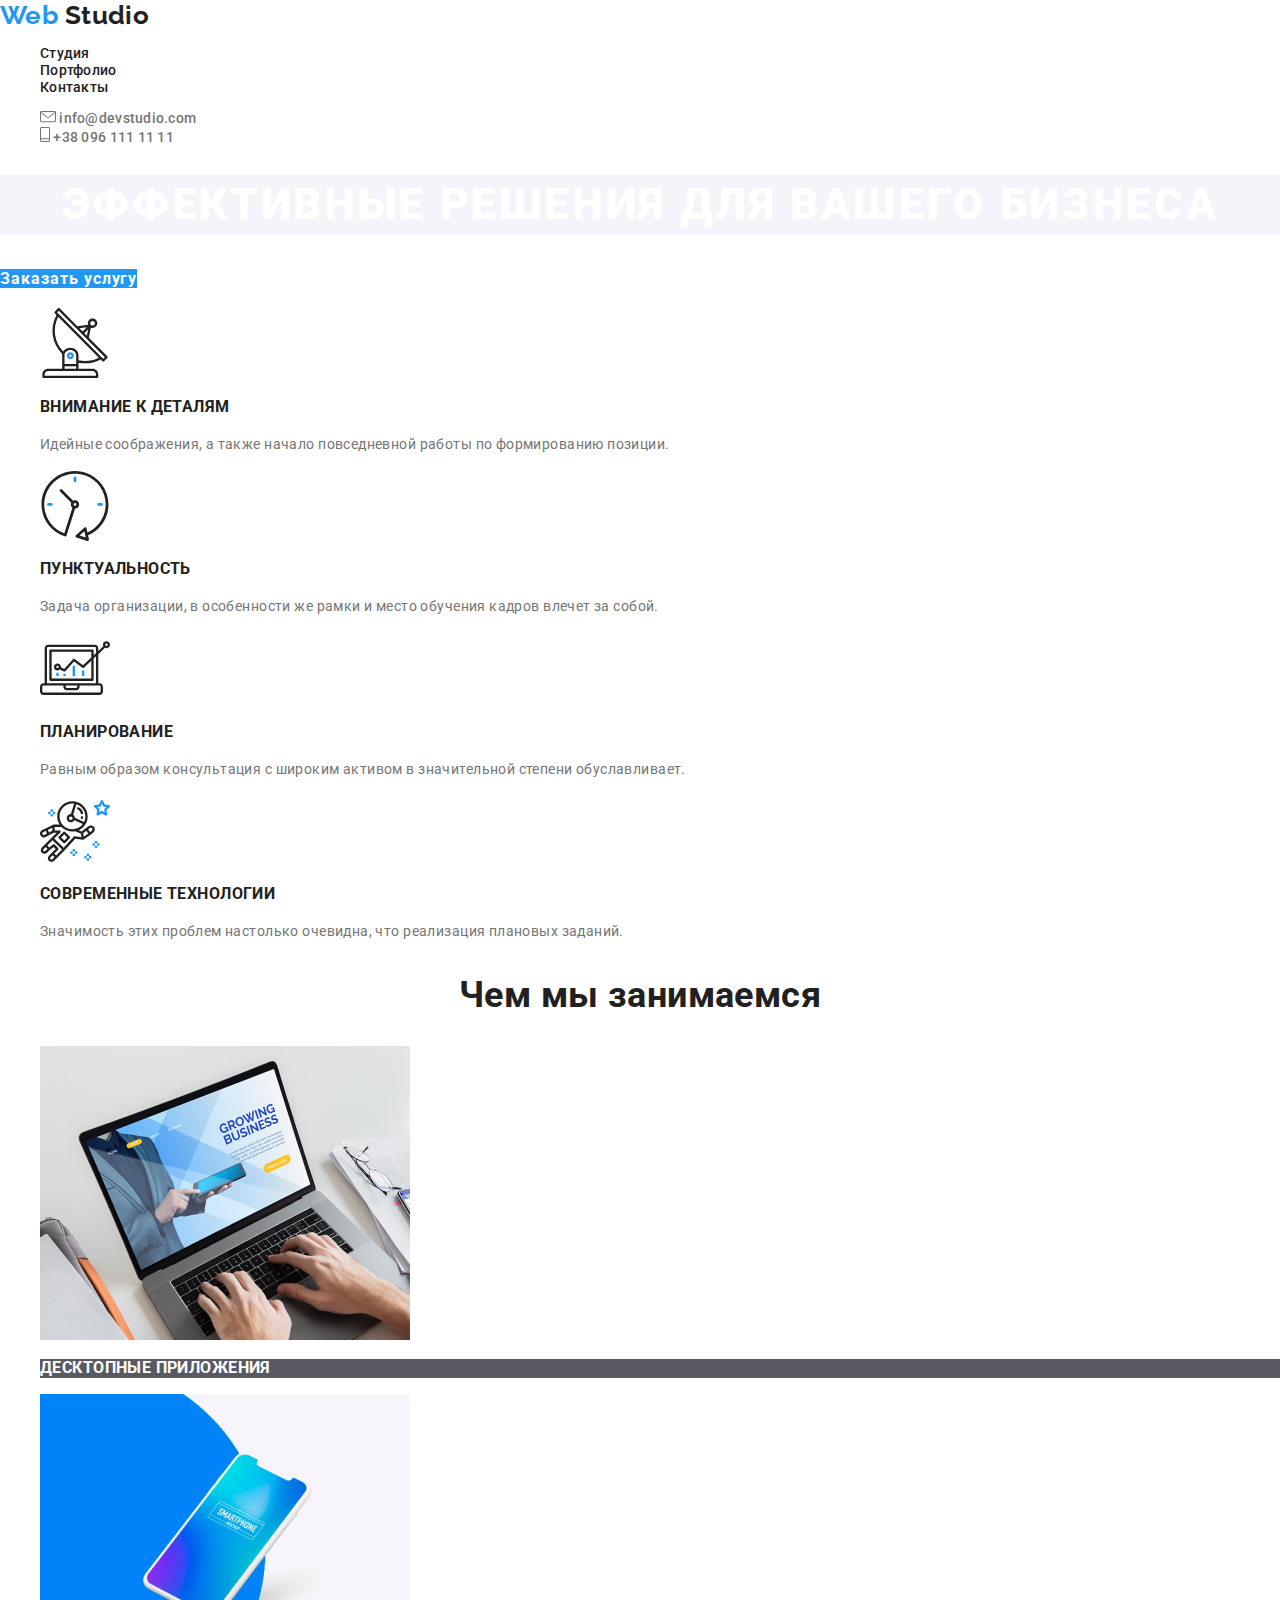
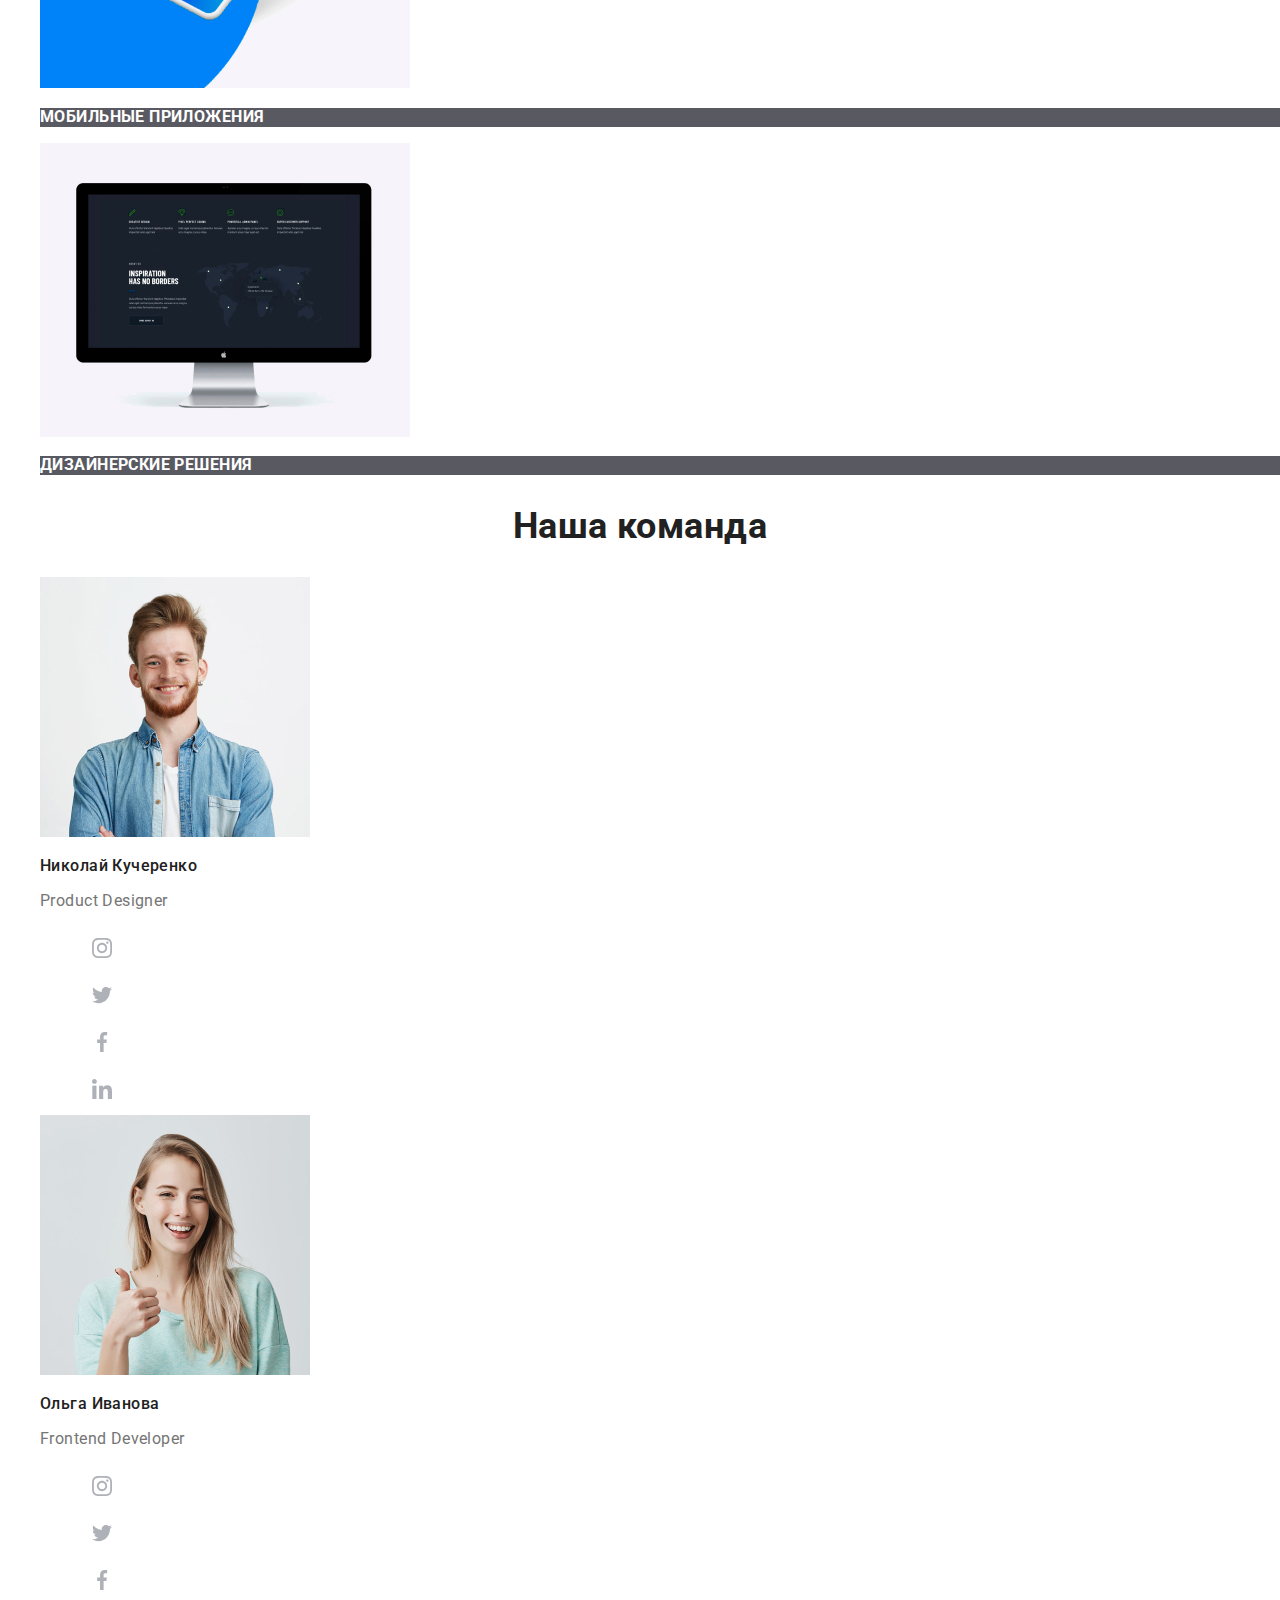
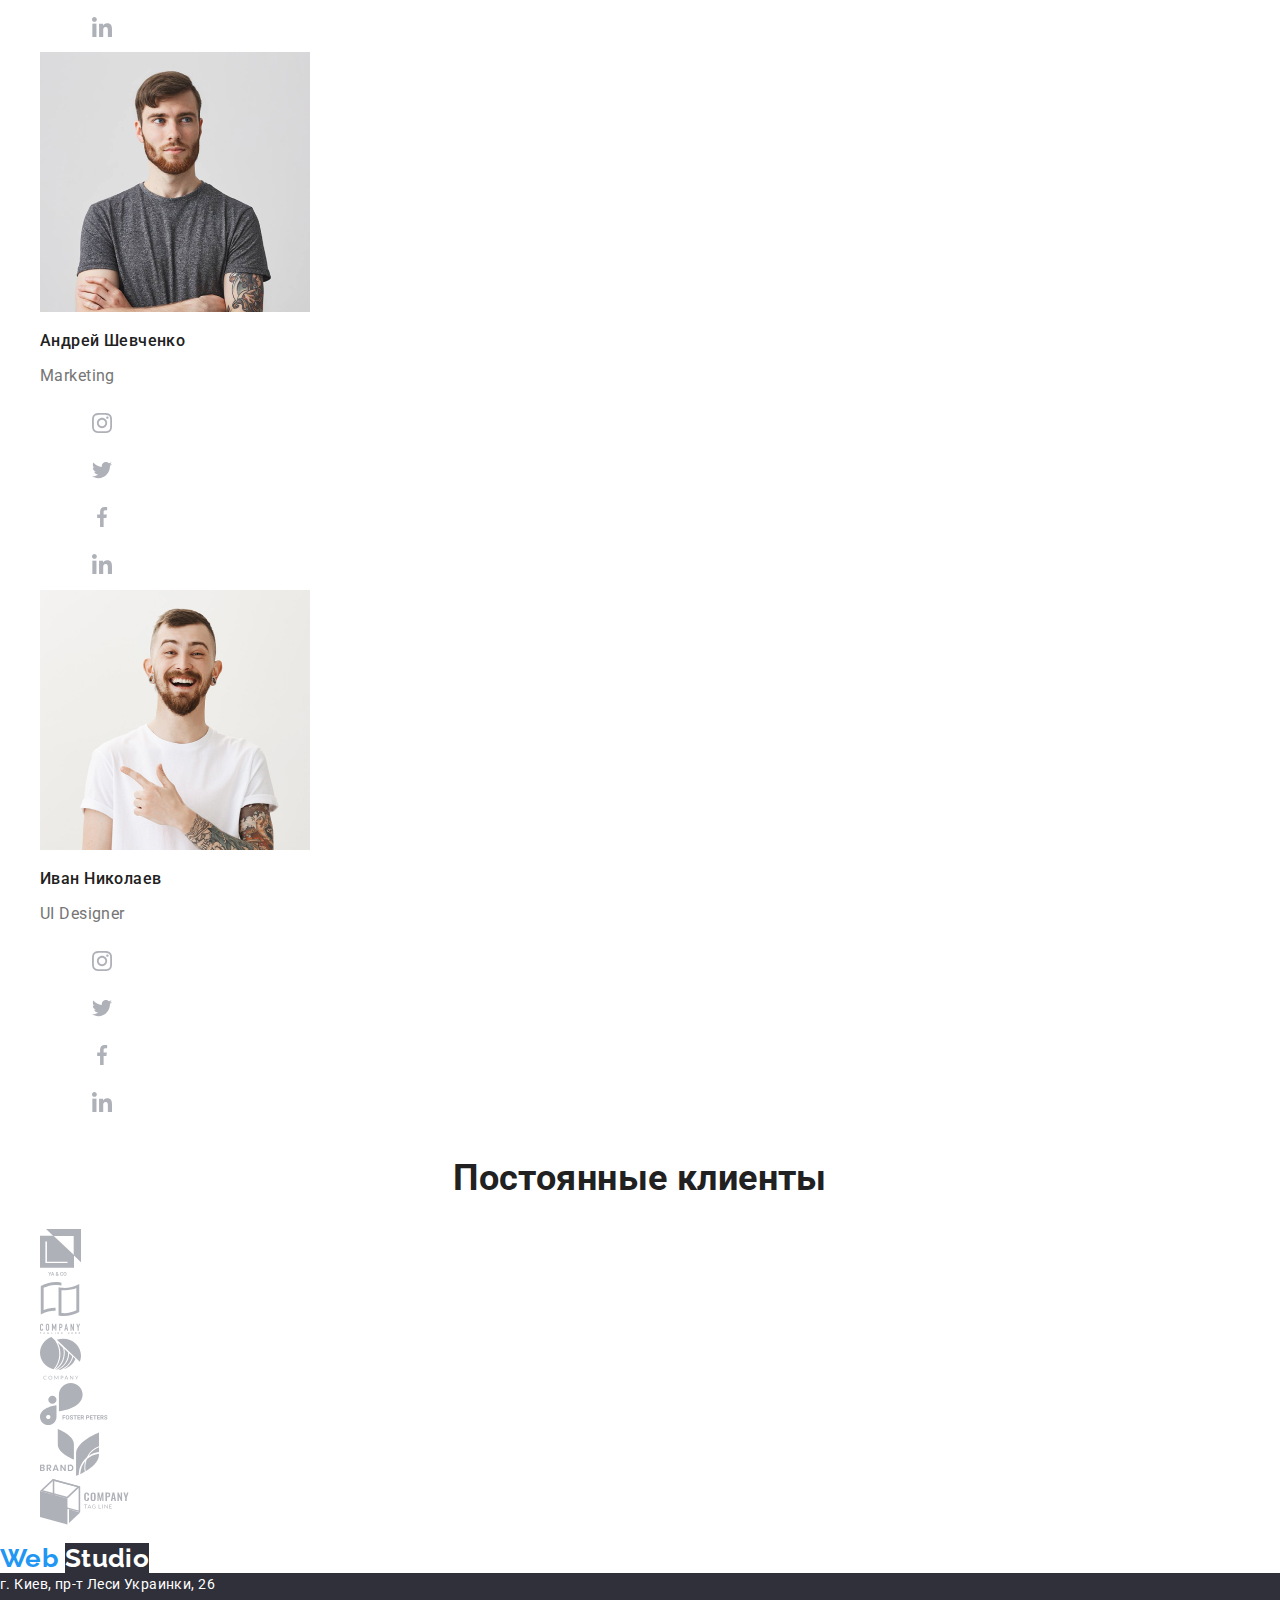
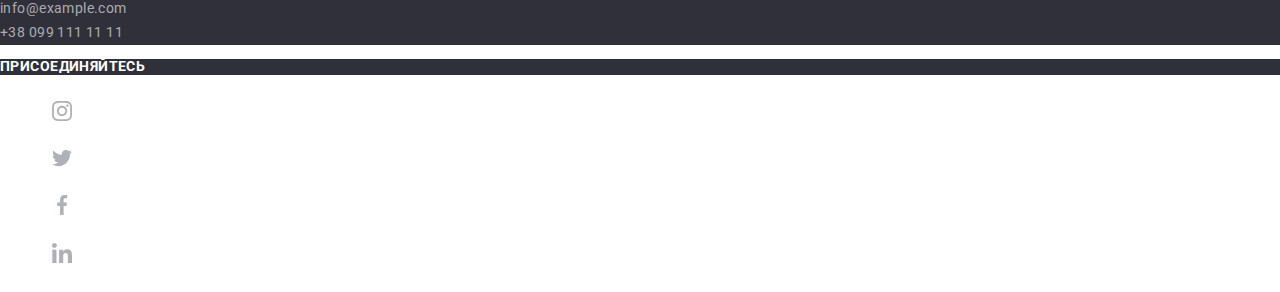
==== index.html @ bbadd143 "Clone from hw-02" ====
<!DOCTYPE html>
<html lang="ru">
  <head>
    <meta charset="UTF-8" />
    <meta name="viewport" content="width=device-width, initial-scale=1.0" />
    <title>Web Studio</title>
    <link
      href="https://fonts.googleapis.com/css2?family=Raleway:wght@700&family=Roboto:wght@400;500;700;900&display=swap"
      rel="stylesheet"
    />
    <link
      rel="stylesheet"
      href="https://cdnjs.cloudflare.com/ajax/libs/modern-normalize/0.6.0/modern-normalize.min.css"
    />
    <link rel="stylesheet" href="./css/styles.css" />
  </head>
  <body>
    <header>
      <nav>
        <a class="logo" href="./index.html"
          ><span class="logo-color">Web</span> Studio</a
        >
        <ul class="list">
          <li><a class="nav-title" href="./index.html">Студия</a></li>
          <li><a class="nav-title" href="./portfolio.html">Портфолио</a></li>
          <li><a class="nav-title" href="">Контакты</a></li>
        </ul>
      </nav>
      <ul class="list">
        <li>
          <a class="contacts-link" href="mailto:info@devstudio.com"
            ><img src="./images/mail-icon.svg" alt="письмо" />
            info@devstudio.com</a
          >
        </li>
        <li>
          <a class="contacts-link" href="tel:380961111111"
            ><img src="./images/phone-icon.svg" alt="телефон" /> +38 096 111 11
            11</a
          >
        </li>
      </ul>
    </header>
    <main>
      <!--Герой-->
      <section>
        <h1 class="hero-title">Эффективные решения для вашего бизнеса</h1>
        <a class="hero-button" href="">Заказать услугу</a>
      </section>
      <!--Особенности-->
      <section>
        <h2 class="section-title visually-hidden">Наши преимущества</h2>
        <ul class="list">
          <li>
            <img src="./images/feature-1.svg" alt="спутниковая антенна" />
            <h3 class="features-title">Внимание к деталям</h3>
            <p class="features-text">
              Идейные соображения, а также начало повседневной работы по
              формированию позиции.
            </p>
          </li>
          <li>
            <img src="./images/feature-2.svg" alt="часы" />
            <h3 class="features-title">Пунктуальность</h3>
            <p class="features-text">
              Задача организации, в особенности же рамки и место обучения кадров
              влечет за собой.
            </p>
          </li>
          <li>
            <img src="./images/feature-3.svg" alt="ноутбук" />
            <h3 class="features-title">Планирование</h3>
            <p class="features-text">
              Равным образом консультация с широким активом в значительной
              степени обуславливает.
            </p>
          </li>
          <li>
            <img src="./images/feature-4.svg" alt="космонавт" />
            <h3 class="features-title">Современные технологии</h3>
            <p class="features-text">
              Значимость этих проблем настолько очевидна, что реализация
              плановых заданий.
            </p>
          </li>
        </ul>
      </section>
      <!--Чем мы занимаемся-->
      <section>
        <h2 class="section-title">Чем мы занимаемся</h2>
        <ul class="list">
          <li>
            <img
              src="./images/laptop.jpg"
              width="370"
              height="294"
              alt="ноутбук"
            />
            <h3 class="box-title">Десктопные приложения</h3>
          </li>
          <li>
            <img
              src="./images/smartphone.jpg"
              width="370"
              height="294"
              alt="смартфон"
            />
            <h3 class="box-title">Мобильные приложения</h3>
          </li>
          <li>
            <img
              src="./images/imac.jpg"
              width="370"
              height="294"
              alt="компьютер"
            />
            <h3 class="box-title">Дизайнерские решения</h3>
          </li>
        </ul>
      </section>
      <!--Наша команда-->
      <section>
        <h2 class="section-title">Наша команда</h2>
        <ul class="list">
          <li>
            <img
              src="./images/product-designer.jpg"
              width="270"
              height="260"
              alt="Николай Кучаренко"
            />
            <h3 class="team-card-name">Николай Кучеренко</h3>
            <p class="team-card-text">Product Designer</p>
            <ul class="list">
              <li>
                <a href="http://instagram.com"
                  ><img
                    src="./images/instagram-icon.svg"
                    alt="логотип Instagram"
                  />
                </a>
              </li>
              <li>
                <a href="http://twitter.com"
                  ><img src="./images/twitter-icon.svg" alt="логотип Twitter" />
                </a>
              </li>
              <li>
                <a href="http://fb.com"
                  ><img
                    src="./images/facebook-icon.svg"
                    alt="логотип Facebook"
                  />
                </a>
              </li>
              <li>
                <a href="http://linkedin.com"
                  ><img
                    src="./images/linkedin-icon.svg"
                    alt="логотип LinkedIn"
                  />
                </a>
              </li>
            </ul>
          </li>
          <li>
            <img
              src="./images/frontend-developer.jpg"
              width="270"
              height="260"
              alt="Ольга Иванова"
            />
            <h3 class="team-card-name">Ольга Иванова</h3>
            <p class="team-card-text">Frontend Developer</p>
            <ul class="list">
              <li>
                <a href="http://instagram.com"
                  ><img
                    src="./images/instagram-icon.svg"
                    alt="логотип Instagram"
                  />
                </a>
              </li>
              <li>
                <a href="http://twitter.com"
                  ><img src="./images/twitter-icon.svg" alt="логотип Twitter" />
                </a>
              </li>
              <li>
                <a href="http://fb.com"
                  ><img
                    src="./images/facebook-icon.svg"
                    alt="логотип Facebook"
                  />
                </a>
              </li>
              <li>
                <a href="http://linkedin.com"
                  ><img
                    src="./images/linkedin-icon.svg"
                    alt="логотип LinkedIn"
                  />
                </a>
              </li>
            </ul>
          </li>
          <li>
            <img
              src="./images/marketing.jpg"
              width="270"
              height="260"
              alt="Андрей Шевченко"
            />
            <h3 class="team-card-name">Андрей Шевченко</h3>
            <p class="team-card-text">Marketing</p>
            <ul class="list">
              <li>
                <a href="http://instagram.com"
                  ><img
                    src="./images/instagram-icon.svg"
                    alt="логотип Instagram"
                  />
                </a>
              </li>
              <li>
                <a href="http://twitter.com"
                  ><img src="./images/twitter-icon.svg" alt="логотип Twitter" />
                </a>
              </li>
              <li>
                <a href="http://fb.com"
                  ><img
                    src="./images/facebook-icon.svg"
                    alt="логотип Facebook"
                  />
                </a>
              </li>
              <li>
                <a href="http://linkedin.com"
                  ><img
                    src="./images/linkedin-icon.svg"
                    alt="логотип LinkedIn"
                  />
                </a>
              </li>
            </ul>
          </li>
          <li>
            <img
              src="./images/ui-designer.jpg"
              width="270"
              height="260"
              alt="Иван Николаев"
            />
            <h3 class="team-card-name">Иван Николаев</h3>
            <p class="team-card-text">UI Designer</p>
            <ul class="list">
              <li>
                <a href="http://instagram.com"
                  ><img
                    src="./images/instagram-icon.svg"
                    alt="логотип Instagram"
                  />
                </a>
              </li>
              <li>
                <a href="http://twitter.com"
                  ><img src="./images/twitter-icon.svg" alt="логотип Twitter" />
                </a>
              </li>
              <li>
                <a href="http://fb.com"
                  ><img
                    src="./images/facebook-icon.svg"
                    alt="логотип Facebook"
                  />
                </a>
              </li>
              <li>
                <a href="http://linkedin.com"
                  ><img
                    src="./images/linkedin-icon.svg"
                    alt="логотип LinkedIn"
                  />
                </a>
              </li>
            </ul>
          </li>
        </ul>
      </section>
      <!--Постоянные клиенты-->
      <section>
        <h2 class="section-title">Постоянные клиенты</h2>
        <ul class="list">
          <li>
            <a href=""><img src="./images/logo-1.svg" alt="логотип" /></a>
          </li>
          <li>
            <a href=""><img src="./images/logo-2.svg" alt="логотип" /></a>
          </li>
          <li>
            <a href=""><img src="./images/logo-3.svg" alt="логотип" /></a>
          </li>
          <li>
            <a href=""><img src="./images/logo-4.svg" alt="логотип" /></a>
          </li>
          <li>
            <a href=""><img src="./images/logo-5.svg" alt="логотип" /></a>
          </li>
          <li>
            <a href=""><img src="./images/logo-6.svg" alt="логотип" /></a>
          </li>
        </ul>
      </section>
    </main>
    <footer>
      <a class="logo" href="./index.html"
        ><span class="logo-color">Web</span>
        <span class="footer-logo-color">Studio</span></a
      >
      <address class="address">
        г. Киев, пр-т Леси Украинки, 26 <br />
        <a class="footer-contacts-link" href="mailto:info@example.com"
          >info@example.com</a
        >
        <br />
        <a class="footer-contacts-link" href="tel:380991111111"
          >+38 099 111 11 11</a
        >
      </address>
      <p class="subscribe">присоединяйтесь</p>
      <ul class="list">
        <li>
          <a href="http://instagram.com"
            ><img src="./images/instagram-icon.svg" alt="логотип Instagram" />
          </a>
        </li>
        <li>
          <a href="http://twitter.com"
            ><img src="./images/twitter-icon.svg" alt="логотип Twitter" />
          </a>
        </li>
        <li>
          <a href="http://fb.com"
            ><img src="./images/facebook-icon.svg" alt="логотип Facebook" />
          </a>
        </li>
        <li>
          <a href="http://linkedin.com"
            ><img src="./images/linkedin-icon.svg" alt="логотип LinkedIn" />
          </a>
        </li>
      </ul>
    </footer>
  </body>
</html>
---- css/styles.css ----
:root {
  --primary-white-color: #ffffff;
  --primary-text-color: #757575;
  --title-text-color: #212121;
  --accent-color: #2196f3;
  --footer-contacts-color: rgba(255, 255, 255, 0.6);
}
body {
  background-color: var(--primary-white-color);
  color: var(--primary-text-color);
  font-family: Roboto, sans-serif;
  letter-spacing: 0.03em;
  font-size: 14px;
}
/* скрытие элементов */
.visually-hidden {
  position: absolute;
  width: 1px;
  height: 1px;
  margin: -1px;
  border: 0;
  padding: 0;
  clip: rect(0 0 0 0);
  overflow: hidden;
}
.list {
  list-style-type: none;
}

.logo {
  font-family: Raleway;
  font-weight: 700;
  font-size: 26px;
  line-height: 1.19;
  text-decoration: none;
  color: var(--title-text-color);
}
.logo-color {
  color: var(--accent-color);
}
.nav-title {
  font-weight: 500;
  line-height: 1.14;
  letter-spacing: 0.02em;
  text-decoration: none;
  color: var(--title-text-color);
}
.nav-title:hover,
.nav-title:focus {
  color: var(--accent-color);
}
.contacts-link {
  text-decoration: none;
  font-weight: 500;
  line-height: 1.14;
  letter-spacing: 0.02em;
  color: var(--primary-text-color);
}
.contacts-link:hover,
.contacts-link:focus {
  color: var(--accent-color);
}
.hero-title {
  font-weight: 900;
  font-size: 44px;
  line-height: 1.36;
  text-align: center;
  letter-spacing: 0.06em;
  text-transform: uppercase;
  color: var(--primary-white-color);
  /* временный фон */
  background-color: #f5f4fa;
}
.hero-button {
  font-weight: 700;
  font-size: 16px;
  line-height: 1.87;
  letter-spacing: 0.06em;
  text-decoration: none;
  color: var(--primary-white-color);
  background-color: var(--accent-color);
}
.features-title {
  font-weight: 700;
  line-height: 1.14;
  text-transform: uppercase;
  color: var(--title-text-color);
}
.features-text {
  font-weight: 400;
  line-height: 1.71;
}
.section-title {
  font-weight: 700;
  font-size: 36px;
  line-height: 1.17;
  text-align: center;
  color: var(--title-text-color);
}
.box-title {
  font-weight: 700;
  line-height: 1.14;
  text-transform: uppercase;
  color: var(--primary-white-color);
  /* временный фон */
  background-color: rgba(47, 48, 58, 0.8);
}
.team-card-name {
  font-weight: 500;
  font-size: 16px;
  line-height: 1.19;
  color: var(--title-text-color);
}
.team-card-text {
  font-weight: 400;
  font-size: 16px;
  line-height: 1.19;
}
.footer-logo-color {
  color: var(--primary-white-color);
  /* временный фон */
  background-color: #2f303a;
}
.address {
  font-weight: 400;
  line-height: 1.71;
  font-style: normal;
  color: var(--primary-white-color);
  /* временный фон */
  background-color: #2f303a;
}
.footer-contacts-link {
  font-weight: 400;
  line-height: 1.71;
  text-decoration: none;
  color: var(--footer-contacts-color);
}
.footer-contacts-link:hover,
.footer-contacts-link:focus {
  color: var(--accent-color);
}
.subscribe {
  font-weight: 700;
  line-height: 1.14;
  text-transform: uppercase;
  color: var(--primary-white-color);
  /* временный фон */
  background-color: #2f303a;
}
/* Портфолио */
.button {
  font-weight: 500;
  font-size: 16px;
  line-height: 1.62;
  letter-spacing: 0.03em;
  color: var(--title-text-color);
  background-color: #f5f4fa;
}
.button:hover,
.button:focus {
  color: var(--primary-white-color);
  background-color: var(--accent-color);
}
.project-title {
  font-weight: 700;
  font-size: 18px;
  line-height: 2;
  letter-spacing: 0.06em;
  color: var(--title-text-color);
}
.project-subtitle {
  font-weight: 400;
  font-size: 16px;
  line-height: 1.87;
}
.project-desc {
  font-weight: 400;
  font-size: 18px;
  line-height: 1.56;
  color: var(--primary-white-color);
  /* временный фон */
  background-color: var(--accent-color);
}
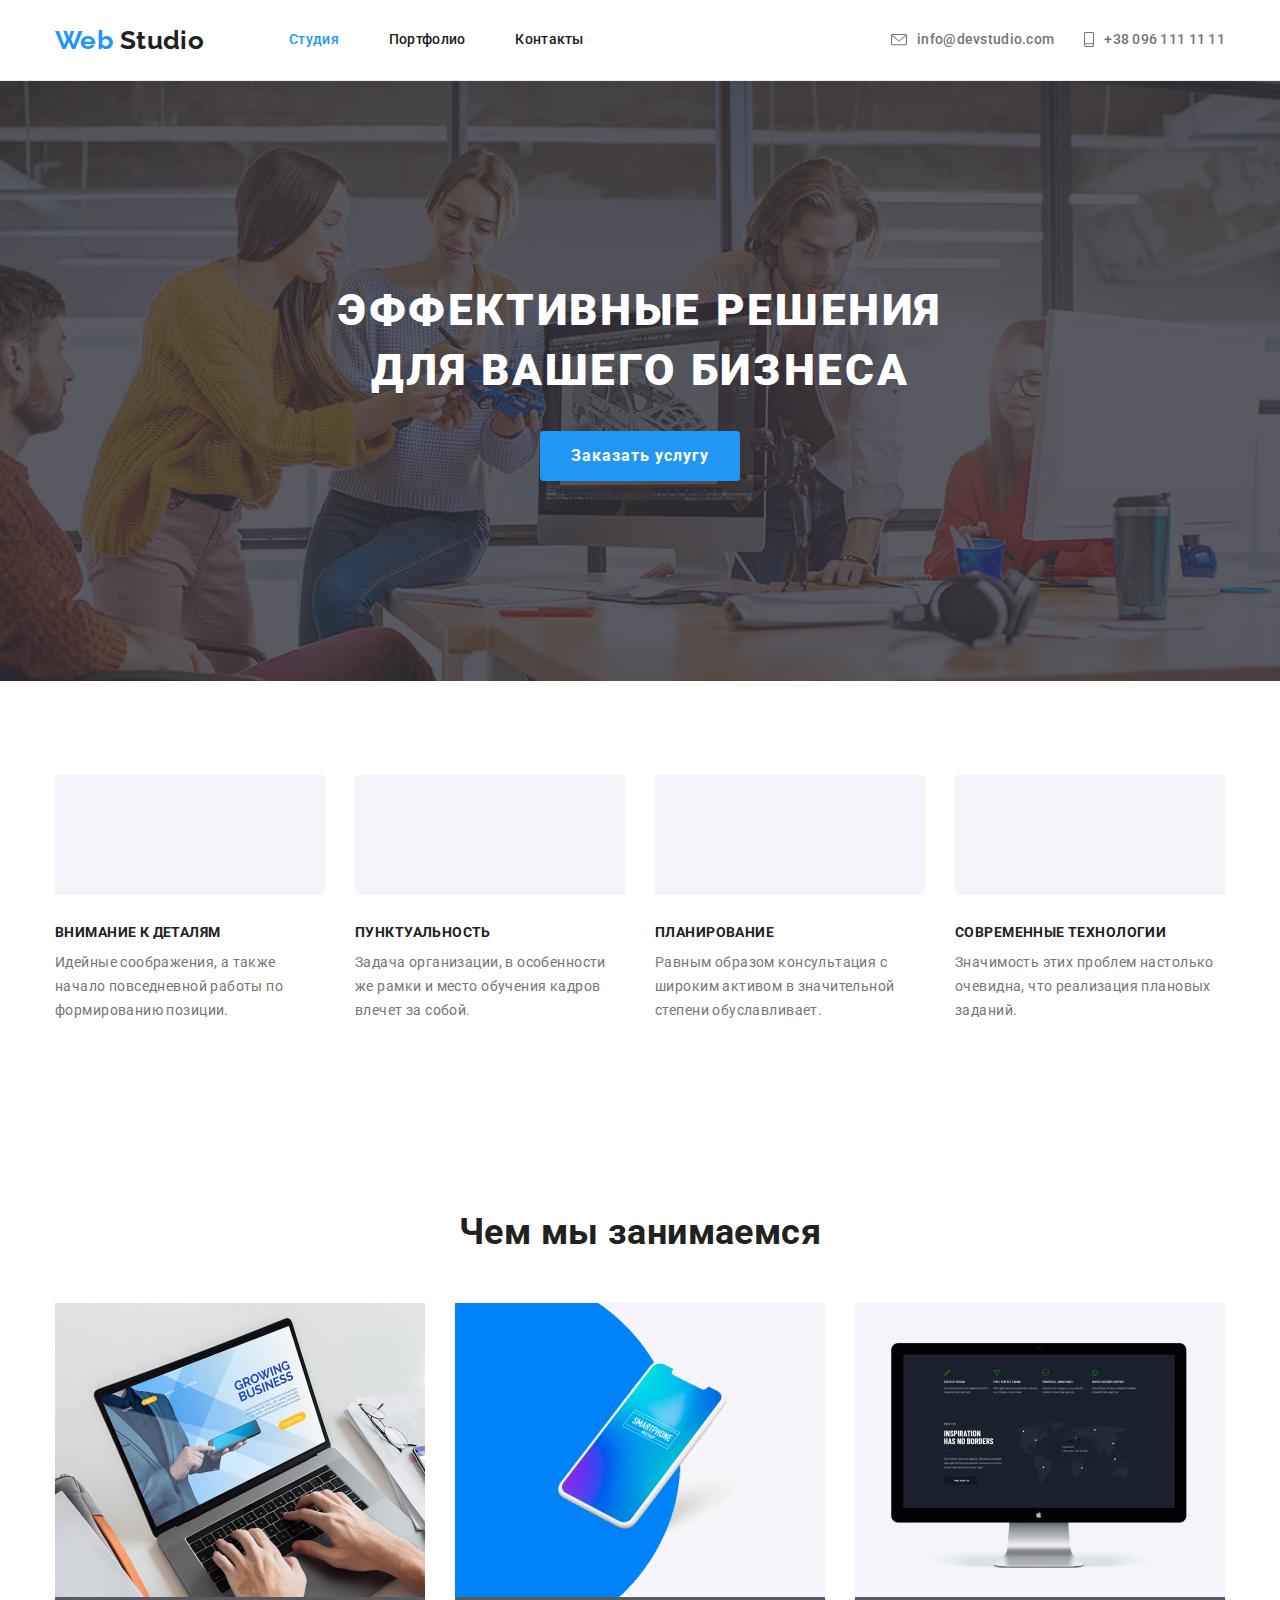
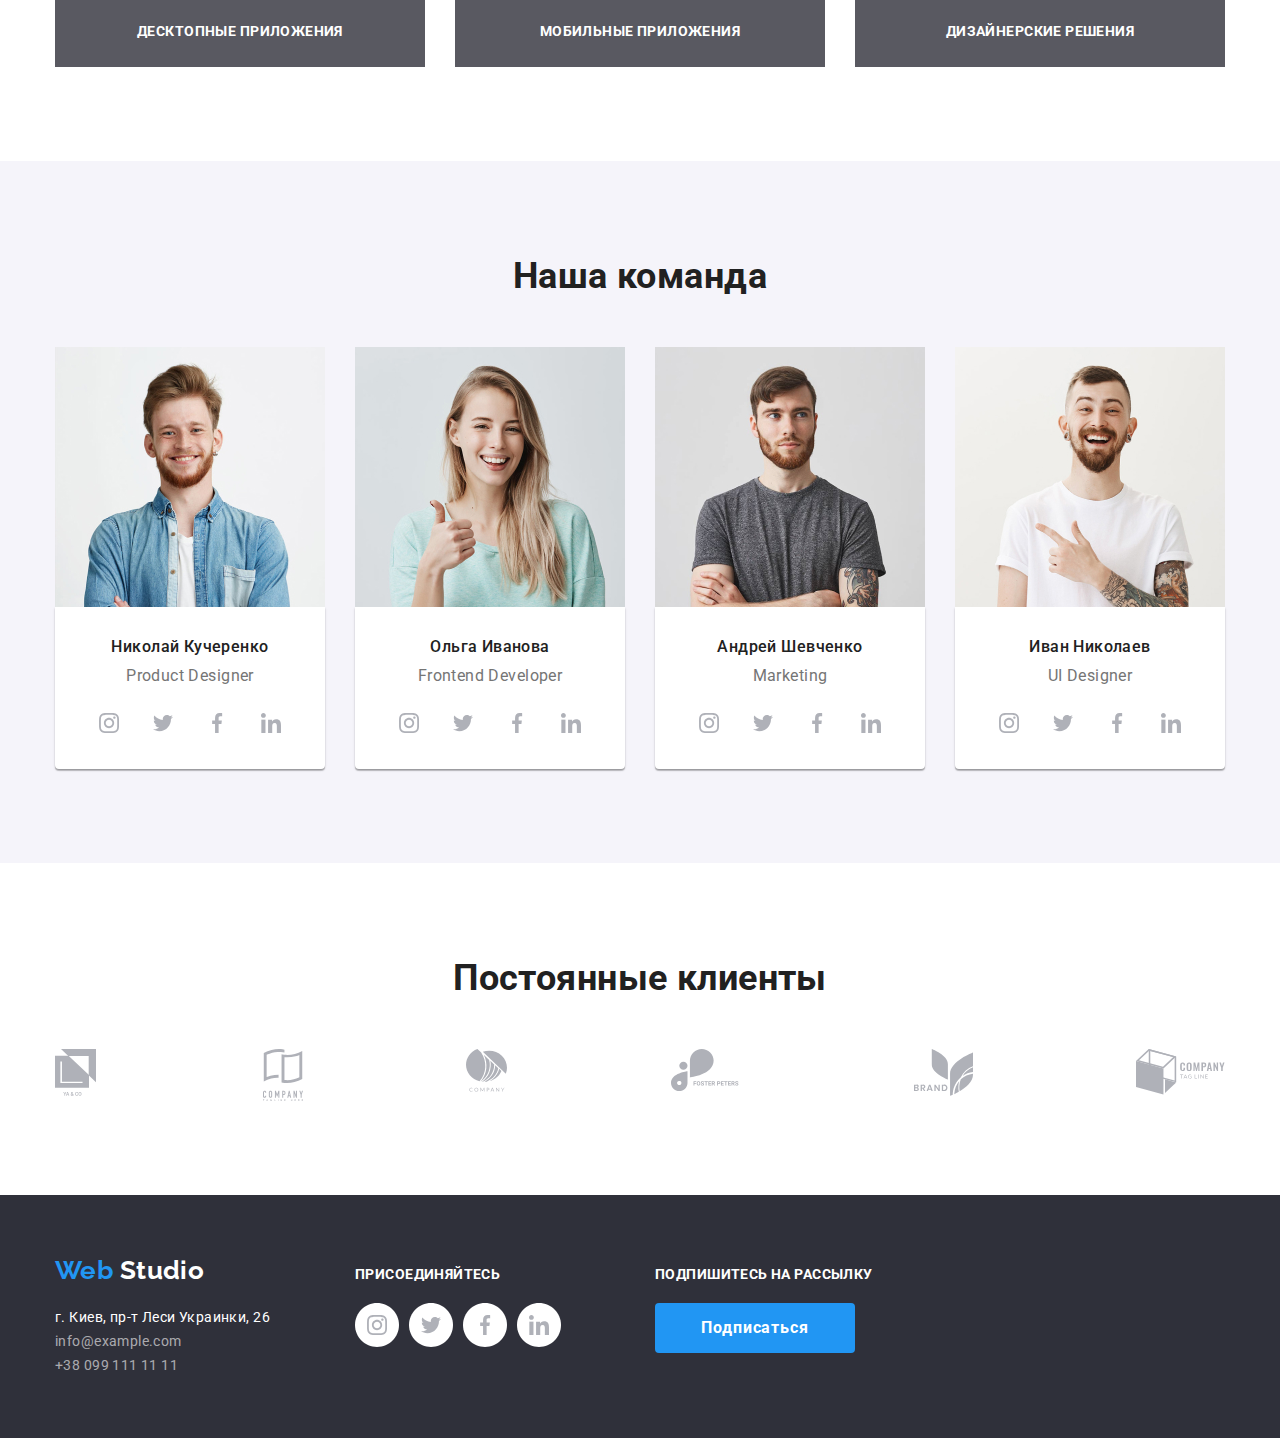
==== commit c5671111: "Добавляет изображение для хиро" ====
--- a/index.html
+++ b/index.html
@@ -15,342 +15,407 @@
     <link rel="stylesheet" href="./css/styles.css" />
   </head>
   <body>
-    <header>
-      <nav>
-        <a class="logo" href="./index.html"
-          ><span class="logo-color">Web</span> Studio</a
-        >
-        <ul class="list">
-          <li><a class="nav-title" href="./index.html">Студия</a></li>
-          <li><a class="nav-title" href="./portfolio.html">Портфолио</a></li>
-          <li><a class="nav-title" href="">Контакты</a></li>
+    <header class="header">
+      <div class="container header-container">
+        <nav class="site-nav">
+          <a class="logo header-logo" href="./index.html"
+            ><span class="logo-color">Web</span> Studio</a
+          >
+          <ul class="list site-nav-list">
+            <li class="nav-list-item">
+              <a class="nav-link current-page" href="./index.html">Студия</a>
+            </li>
+            <li class="nav-list-item">
+              <a class="nav-link" href="./portfolio.html">Портфолио</a>
+            </li>
+            <li class="nav-list-item">
+              <a class="nav-link" href="#">Контакты</a>
+            </li>
+          </ul>
+        </nav>
+        <ul class="list contacts">
+          <li class="contacts-item">
+            <a class="contacts-link" href="mailto:info@devstudio.com"
+              ><img
+                class="contacts-icon"
+                src="./images/mail-icon.svg"
+                alt="письмо"
+              />
+              info@devstudio.com</a
+            >
+          </li>
+          <li class="contacts-item">
+            <a class="contacts-link" href="tel:380961111111"
+              ><img
+                class="contacts-icon"
+                src="./images/phone-icon.svg"
+                alt="телефон"
+              />
+              +38 096 111 11 11</a
+            >
+          </li>
         </ul>
-      </nav>
-      <ul class="list">
-        <li>
-          <a class="contacts-link" href="mailto:info@devstudio.com"
-            ><img src="./images/mail-icon.svg" alt="письмо" />
-            info@devstudio.com</a
-          >
-        </li>
-        <li>
-          <a class="contacts-link" href="tel:380961111111"
-            ><img src="./images/phone-icon.svg" alt="телефон" /> +38 096 111 11
-            11</a
-          >
-        </li>
-      </ul>
+      </div>
     </header>
     <main>
       <!--Герой-->
-      <section>
+      <section class="hero">
         <h1 class="hero-title">Эффективные решения для вашего бизнеса</h1>
-        <a class="hero-button" href="">Заказать услугу</a>
+        <a class="hero-button" href="#">Заказать услугу</a>
       </section>
       <!--Особенности-->
       <section>
-        <h2 class="section-title visually-hidden">Наши преимущества</h2>
-        <ul class="list">
-          <li>
-            <img src="./images/feature-1.svg" alt="спутниковая антенна" />
-            <h3 class="features-title">Внимание к деталям</h3>
-            <p class="features-text">
-              Идейные соображения, а также начало повседневной работы по
-              формированию позиции.
-            </p>
-          </li>
-          <li>
-            <img src="./images/feature-2.svg" alt="часы" />
-            <h3 class="features-title">Пунктуальность</h3>
-            <p class="features-text">
-              Задача организации, в особенности же рамки и место обучения кадров
-              влечет за собой.
-            </p>
-          </li>
-          <li>
-            <img src="./images/feature-3.svg" alt="ноутбук" />
-            <h3 class="features-title">Планирование</h3>
-            <p class="features-text">
-              Равным образом консультация с широким активом в значительной
-              степени обуславливает.
-            </p>
-          </li>
-          <li>
-            <img src="./images/feature-4.svg" alt="космонавт" />
-            <h3 class="features-title">Современные технологии</h3>
-            <p class="features-text">
-              Значимость этих проблем настолько очевидна, что реализация
-              плановых заданий.
-            </p>
-          </li>
-        </ul>
+        <div class="container feature-container">
+          <h2 class="section-title visually-hidden">Наши преимущества</h2>
+          <ul class="list feature-list">
+            <li class="feature-list-item">
+              <div class="image-box"></div>
+              <!-- <img
+                class="feature-icon"
+                src="./images/feature-1.svg"
+                alt="спутниковая антенна"
+              /> -->
+              <h3 class="features-title">Внимание к деталям</h3>
+              <p class="features-text">
+                Идейные соображения, а также начало повседневной работы по
+                формированию позиции.
+              </p>
+            </li>
+            <li class="feature-list-item">
+              <div class="image-box"></div>
+              <!-- <img src="./images/feature-2.svg" alt="часы" /> -->
+              <h3 class="features-title">Пунктуальность</h3>
+              <p class="features-text">
+                Задача организации, в особенности же рамки и место обучения
+                кадров влечет за собой.
+              </p>
+            </li>
+            <li class="feature-list-item">
+              <div class="image-box"></div>
+              <!-- <img src="./images/feature-3.svg" alt="ноутбук" /> -->
+              <h3 class="features-title">Планирование</h3>
+              <p class="features-text">
+                Равным образом консультация с широким активом в значительной
+                степени обуславливает.
+              </p>
+            </li>
+            <li class="feature-list-item">
+              <div class="image-box"></div>
+              <!-- <img src="./images/feature-4.svg" alt="космонавт" /> -->
+              <h3 class="features-title">Современные технологии</h3>
+              <p class="features-text">
+                Значимость этих проблем настолько очевидна, что реализация
+                плановых заданий.
+              </p>
+            </li>
+          </ul>
+        </div>
       </section>
       <!--Чем мы занимаемся-->
       <section>
-        <h2 class="section-title">Чем мы занимаемся</h2>
-        <ul class="list">
-          <li>
-            <img
-              src="./images/laptop.jpg"
-              width="370"
-              height="294"
-              alt="ноутбук"
-            />
-            <h3 class="box-title">Десктопные приложения</h3>
-          </li>
-          <li>
-            <img
-              src="./images/smartphone.jpg"
-              width="370"
-              height="294"
-              alt="смартфон"
-            />
-            <h3 class="box-title">Мобильные приложения</h3>
-          </li>
-          <li>
-            <img
-              src="./images/imac.jpg"
-              width="370"
-              height="294"
-              alt="компьютер"
-            />
-            <h3 class="box-title">Дизайнерские решения</h3>
-          </li>
-        </ul>
+        <div class="container work-area-container">
+          <h2 class="section-title">Чем мы занимаемся</h2>
+          <ul class="list work-area-list">
+            <li class="work-area-card">
+              <img
+                src="./images/laptop.jpg"
+                width="370"
+                height="294"
+                alt="ноутбук"
+              />
+              <h3 class="work-area-title">Десктопные приложения</h3>
+            </li>
+            <li class="work-area-card">
+              <img
+                src="./images/smartphone.jpg"
+                width="370"
+                height="294"
+                alt="смартфон"
+              />
+              <h3 class="work-area-title">Мобильные приложения</h3>
+            </li>
+            <li class="work-area-card">
+              <img
+                src="./images/imac.jpg"
+                width="370"
+                height="294"
+                alt="компьютер"
+              />
+              <h3 class="work-area-title">Дизайнерские решения</h3>
+            </li>
+          </ul>
+        </div>
       </section>
       <!--Наша команда-->
-      <section>
-        <h2 class="section-title">Наша команда</h2>
-        <ul class="list">
-          <li>
-            <img
-              src="./images/product-designer.jpg"
-              width="270"
-              height="260"
-              alt="Николай Кучаренко"
-            />
-            <h3 class="team-card-name">Николай Кучеренко</h3>
-            <p class="team-card-text">Product Designer</p>
-            <ul class="list">
-              <li>
-                <a href="http://instagram.com"
-                  ><img
-                    src="./images/instagram-icon.svg"
-                    alt="логотип Instagram"
-                  />
-                </a>
-              </li>
-              <li>
-                <a href="http://twitter.com"
-                  ><img src="./images/twitter-icon.svg" alt="логотип Twitter" />
-                </a>
-              </li>
-              <li>
-                <a href="http://fb.com"
-                  ><img
-                    src="./images/facebook-icon.svg"
-                    alt="логотип Facebook"
-                  />
-                </a>
-              </li>
-              <li>
-                <a href="http://linkedin.com"
-                  ><img
-                    src="./images/linkedin-icon.svg"
-                    alt="логотип LinkedIn"
-                  />
-                </a>
-              </li>
-            </ul>
-          </li>
-          <li>
-            <img
-              src="./images/frontend-developer.jpg"
-              width="270"
-              height="260"
-              alt="Ольга Иванова"
-            />
-            <h3 class="team-card-name">Ольга Иванова</h3>
-            <p class="team-card-text">Frontend Developer</p>
-            <ul class="list">
-              <li>
-                <a href="http://instagram.com"
-                  ><img
-                    src="./images/instagram-icon.svg"
-                    alt="логотип Instagram"
-                  />
-                </a>
-              </li>
-              <li>
-                <a href="http://twitter.com"
-                  ><img src="./images/twitter-icon.svg" alt="логотип Twitter" />
-                </a>
-              </li>
-              <li>
-                <a href="http://fb.com"
-                  ><img
-                    src="./images/facebook-icon.svg"
-                    alt="логотип Facebook"
-                  />
-                </a>
-              </li>
-              <li>
-                <a href="http://linkedin.com"
-                  ><img
-                    src="./images/linkedin-icon.svg"
-                    alt="логотип LinkedIn"
-                  />
-                </a>
-              </li>
-            </ul>
-          </li>
-          <li>
-            <img
-              src="./images/marketing.jpg"
-              width="270"
-              height="260"
-              alt="Андрей Шевченко"
-            />
-            <h3 class="team-card-name">Андрей Шевченко</h3>
-            <p class="team-card-text">Marketing</p>
-            <ul class="list">
-              <li>
-                <a href="http://instagram.com"
-                  ><img
-                    src="./images/instagram-icon.svg"
-                    alt="логотип Instagram"
-                  />
-                </a>
-              </li>
-              <li>
-                <a href="http://twitter.com"
-                  ><img src="./images/twitter-icon.svg" alt="логотип Twitter" />
-                </a>
-              </li>
-              <li>
-                <a href="http://fb.com"
-                  ><img
-                    src="./images/facebook-icon.svg"
-                    alt="логотип Facebook"
-                  />
-                </a>
-              </li>
-              <li>
-                <a href="http://linkedin.com"
-                  ><img
-                    src="./images/linkedin-icon.svg"
-                    alt="логотип LinkedIn"
-                  />
-                </a>
-              </li>
-            </ul>
-          </li>
-          <li>
-            <img
-              src="./images/ui-designer.jpg"
-              width="270"
-              height="260"
-              alt="Иван Николаев"
-            />
-            <h3 class="team-card-name">Иван Николаев</h3>
-            <p class="team-card-text">UI Designer</p>
-            <ul class="list">
-              <li>
-                <a href="http://instagram.com"
-                  ><img
-                    src="./images/instagram-icon.svg"
-                    alt="логотип Instagram"
-                  />
-                </a>
-              </li>
-              <li>
-                <a href="http://twitter.com"
-                  ><img src="./images/twitter-icon.svg" alt="логотип Twitter" />
-                </a>
-              </li>
-              <li>
-                <a href="http://fb.com"
-                  ><img
-                    src="./images/facebook-icon.svg"
-                    alt="логотип Facebook"
-                  />
-                </a>
-              </li>
-              <li>
-                <a href="http://linkedin.com"
-                  ><img
-                    src="./images/linkedin-icon.svg"
-                    alt="логотип LinkedIn"
-                  />
-                </a>
-              </li>
-            </ul>
-          </li>
-        </ul>
+      <section class="team-container-background">
+        <div class="container team-container">
+          <h2 class="section-title">Наша команда</h2>
+          <ul class="list team-list">
+            <li class="team-card">
+              <img
+                src="./images/product-designer.jpg"
+                width="270"
+                height="260"
+                alt="Николай Кучаренко"
+              />
+              <div class="team-card-info">
+                <h3 class="team-card-name">Николай Кучеренко</h3>
+                <p class="team-card-profession">Product Designer</p>
+                <ul class="list team-social-links">
+                  <li>
+                    <a href="http://instagram.com"
+                      ><img
+                        src="./images/instagram-icon.svg"
+                        alt="логотип Instagram"
+                      />
+                    </a>
+                  </li>
+                  <li>
+                    <a href="http://twitter.com"
+                      ><img
+                        src="./images/twitter-icon.svg"
+                        alt="логотип Twitter"
+                      />
+                    </a>
+                  </li>
+                  <li>
+                    <a href="http://fb.com"
+                      ><img
+                        src="./images/facebook-icon.svg"
+                        alt="логотип Facebook"
+                      />
+                    </a>
+                  </li>
+                  <li>
+                    <a href="http://linkedin.com"
+                      ><img
+                        src="./images/linkedin-icon.svg"
+                        alt="логотип LinkedIn"
+                      />
+                    </a>
+                  </li>
+                </ul>
+              </div>
+            </li>
+            <li class="team-card">
+              <img
+                src="./images/frontend-developer.jpg"
+                width="270"
+                height="260"
+                alt="Ольга Иванова"
+              />
+              <div class="team-card-info">
+                <h3 class="team-card-name">Ольга Иванова</h3>
+                <p class="team-card-profession">Frontend Developer</p>
+                <ul class="list team-social-links">
+                  <li>
+                    <a href="http://instagram.com"
+                      ><img
+                        src="./images/instagram-icon.svg"
+                        alt="логотип Instagram"
+                      />
+                    </a>
+                  </li>
+                  <li>
+                    <a href="http://twitter.com"
+                      ><img
+                        src="./images/twitter-icon.svg"
+                        alt="логотип Twitter"
+                      />
+                    </a>
+                  </li>
+                  <li>
+                    <a href="http://fb.com"
+                      ><img
+                        src="./images/facebook-icon.svg"
+                        alt="логотип Facebook"
+                      />
+                    </a>
+                  </li>
+                  <li>
+                    <a href="http://linkedin.com"
+                      ><img
+                        src="./images/linkedin-icon.svg"
+                        alt="логотип LinkedIn"
+                      />
+                    </a>
+                  </li>
+                </ul>
+              </div>
+            </li>
+            <li class="team-card">
+              <img
+                src="./images/marketing.jpg"
+                width="270"
+                height="260"
+                alt="Андрей Шевченко"
+              />
+              <div class="team-card-info">
+                <h3 class="team-card-name">Андрей Шевченко</h3>
+                <p class="team-card-profession">Marketing</p>
+                <ul class="list team-social-links">
+                  <li>
+                    <a href="http://instagram.com"
+                      ><img
+                        src="./images/instagram-icon.svg"
+                        alt="логотип Instagram"
+                      />
+                    </a>
+                  </li>
+                  <li>
+                    <a href="http://twitter.com"
+                      ><img
+                        src="./images/twitter-icon.svg"
+                        alt="логотип Twitter"
+                      />
+                    </a>
+                  </li>
+                  <li>
+                    <a href="http://fb.com"
+                      ><img
+                        src="./images/facebook-icon.svg"
+                        alt="логотип Facebook"
+                      />
+                    </a>
+                  </li>
+                  <li>
+                    <a href="http://linkedin.com"
+                      ><img
+                        src="./images/linkedin-icon.svg"
+                        alt="логотип LinkedIn"
+                      />
+                    </a>
+                  </li>
+                </ul>
+              </div>
+            </li>
+            <li class="team-card">
+              <img
+                src="./images/ui-designer.jpg"
+                width="270"
+                height="260"
+                alt="Иван Николаев"
+              />
+              <div class="team-card-info">
+                <h3 class="team-card-name">Иван Николаев</h3>
+                <p class="team-card-profession">UI Designer</p>
+                <ul class="list team-social-links">
+                  <li>
+                    <a href="http://instagram.com"
+                      ><img
+                        src="./images/instagram-icon.svg"
+                        alt="логотип Instagram"
+                      />
+                    </a>
+                  </li>
+                  <li>
+                    <a href="http://twitter.com"
+                      ><img
+                        src="./images/twitter-icon.svg"
+                        alt="логотип Twitter"
+                      />
+                    </a>
+                  </li>
+                  <li>
+                    <a href="http://fb.com"
+                      ><img
+                        src="./images/facebook-icon.svg"
+                        alt="логотип Facebook"
+                      />
+                    </a>
+                  </li>
+                  <li>
+                    <a href="http://linkedin.com"
+                      ><img
+                        src="./images/linkedin-icon.svg"
+                        alt="логотип LinkedIn"
+                      />
+                    </a>
+                  </li>
+                </ul>
+              </div>
+            </li>
+          </ul>
+        </div>
       </section>
       <!--Постоянные клиенты-->
       <section>
-        <h2 class="section-title">Постоянные клиенты</h2>
-        <ul class="list">
-          <li>
-            <a href=""><img src="./images/logo-1.svg" alt="логотип" /></a>
-          </li>
-          <li>
-            <a href=""><img src="./images/logo-2.svg" alt="логотип" /></a>
-          </li>
-          <li>
-            <a href=""><img src="./images/logo-3.svg" alt="логотип" /></a>
-          </li>
-          <li>
-            <a href=""><img src="./images/logo-4.svg" alt="логотип" /></a>
-          </li>
-          <li>
-            <a href=""><img src="./images/logo-5.svg" alt="логотип" /></a>
-          </li>
-          <li>
-            <a href=""><img src="./images/logo-6.svg" alt="логотип" /></a>
-          </li>
-        </ul>
+        <div class="container clients-container">
+          <h2 class="section-title">Постоянные клиенты</h2>
+          <ul class="list clieant-list">
+            <li>
+              <a href=""><img src="./images/logo-1.svg" alt="логотип" /></a>
+            </li>
+            <li>
+              <a href=""><img src="./images/logo-2.svg" alt="логотип" /></a>
+            </li>
+            <li>
+              <a href=""><img src="./images/logo-3.svg" alt="логотип" /></a>
+            </li>
+            <li>
+              <a href=""><img src="./images/logo-4.svg" alt="логотип" /></a>
+            </li>
+            <li>
+              <a href=""><img src="./images/logo-5.svg" alt="логотип" /></a>
+            </li>
+            <li>
+              <a href=""><img src="./images/logo-6.svg" alt="логотип" /></a>
+            </li>
+          </ul>
+        </div>
       </section>
     </main>
-    <footer>
-      <a class="logo" href="./index.html"
-        ><span class="logo-color">Web</span>
-        <span class="footer-logo-color">Studio</span></a
-      >
-      <address class="address">
-        г. Киев, пр-т Леси Украинки, 26 <br />
-        <a class="footer-contacts-link" href="mailto:info@example.com"
-          >info@example.com</a
-        >
-        <br />
-        <a class="footer-contacts-link" href="tel:380991111111"
-          >+38 099 111 11 11</a
-        >
-      </address>
-      <p class="subscribe">присоединяйтесь</p>
-      <ul class="list">
-        <li>
-          <a href="http://instagram.com"
-            ><img src="./images/instagram-icon.svg" alt="логотип Instagram" />
-          </a>
-        </li>
-        <li>
-          <a href="http://twitter.com"
-            ><img src="./images/twitter-icon.svg" alt="логотип Twitter" />
-          </a>
-        </li>
-        <li>
-          <a href="http://fb.com"
-            ><img src="./images/facebook-icon.svg" alt="логотип Facebook" />
-          </a>
-        </li>
-        <li>
-          <a href="http://linkedin.com"
-            ><img src="./images/linkedin-icon.svg" alt="логотип LinkedIn" />
-          </a>
-        </li>
-      </ul>
+    <footer class="footer-background">
+      <div class="container footer-container">
+        <div class="logo-adress-container">
+          <a class="logo footer-logo" href="./index.html"
+            ><span class="logo-color">Web</span>
+            <span class="footer-logo-color">Studio</span></a
+          >
+          <address class="address">
+            г. Киев, пр-т Леси Украинки, 26 <br />
+            <a class="footer-contacts-link" href="mailto:info@example.com"
+              >info@example.com</a
+            >
+            <br />
+            <a class="footer-contacts-link" href="tel:380991111111"
+              >+38 099 111 11 11</a
+            >
+          </address>
+        </div>
+        <div class="join-in-container">
+          <b class="join-in">присоединяйтесь</b>
+          <ul class="list footer-social-links">
+            <li class="footer-social-links-icon">
+              <a href="http://instagram.com"
+                ><img
+                  src="./images/instagram-icon.svg"
+                  alt="логотип Instagram"
+                />
+              </a>
+            </li>
+            <li class="footer-social-links-icon">
+              <a href="http://twitter.com"
+                ><img src="./images/twitter-icon.svg" alt="логотип Twitter" />
+              </a>
+            </li>
+            <li class="footer-social-links-icon">
+              <a href="http://fb.com"
+                ><img src="./images/facebook-icon.svg" alt="логотип Facebook" />
+              </a>
+            </li>
+            <li class="footer-social-links-icon">
+              <a href="http://linkedin.com"
+                ><img src="./images/linkedin-icon.svg" alt="логотип LinkedIn" />
+              </a>
+            </li>
+          </ul>
+        </div>
+        <div class="mail-subscribe">
+          <b class="subscribe">Подпишитесь на рассылку</b>
+          <a class="hero-button" href="#">Подписаться</a>
+        </div>
+      </div>
     </footer>
   </body>
 </html>
--- a/css/styles.css
+++ b/css/styles.css
@@ -1,9 +1,23 @@
+/* Палитра цветов */
 :root {
   --primary-white-color: #ffffff;
   --primary-text-color: #757575;
   --title-text-color: #212121;
   --accent-color: #2196f3;
-  --footer-contacts-color: rgba(255, 255, 255, 0.6);
+  --secondary-background-color: #f5f4fa;
+  --primary-icon-color: #afb1b8;
+  --box-undertext-color: rgba(47, 48, 58, 0.8);
+  --footer-secondary-text-color: rgba(255, 255, 255, 0.6);
+  --footer-background-color: #2f303a;
+}
+html {
+  box-sizing: border-box;
+}
+
+*,
+*::before,
+*::after {
+  box-sizing: inherit;
 }
 body {
   background-color: var(--primary-white-color);
@@ -23,11 +37,55 @@
   clip: rect(0 0 0 0);
   overflow: hidden;
 }
+/* Сброс */
 .list {
   list-style-type: none;
+  padding: 0px;
+  margin: 0px;
 }
 
+h1,
+h2,
+h3,
+h4,
+h5,
+h6 {
+  margin: 0px;
+  padding: 0px;
+}
+p {
+  margin-top: 0px;
+  margin-bottom: 0px;
+}
+img {
+  display: block;
+  max-width: 100%;
+  height: auto;
+}
+/* Контейнер */
+.container {
+  width: 1200px;
+  padding-right: 15px;
+  padding-left: 15px;
+  margin-right: auto;
+  margin-left: auto;
+}
+/* Header */
+.header {
+  border-bottom: 1px solid #ececec;
+}
+.header-container {
+  display: flex;
+}
+.site-nav {
+  display: flex;
+  align-items: center;
+}
+.header-logo {
+  margin-right: 85px;
+}
 .logo {
+  display: inline-block;
   font-family: Raleway;
   font-weight: 700;
   font-size: 26px;
@@ -38,18 +96,38 @@
 .logo-color {
   color: var(--accent-color);
 }
-.nav-title {
+.site-nav-list {
+  display: flex;
+  align-items: center;
+}
+.nav-list-item:not(:last-child) {
+  margin-right: 50px;
+}
+.nav-link {
+  display: inline-block;
+  padding-top: 32px;
+  padding-bottom: 32px;
   font-weight: 500;
   line-height: 1.14;
   letter-spacing: 0.02em;
   text-decoration: none;
   color: var(--title-text-color);
 }
-.nav-title:hover,
-.nav-title:focus {
+.nav-link:hover,
+.nav-link:focus {
   color: var(--accent-color);
 }
+.contacts {
+  display: flex;
+  align-items: center;
+  margin-left: auto;
+}
+.contacts-item:not(:last-child) {
+  margin-right: 30px;
+}
 .contacts-link {
+  display: flex;
+  align-items: center;
   text-decoration: none;
   font-weight: 500;
   line-height: 1.14;
@@ -60,7 +138,36 @@
 .contacts-link:focus {
   color: var(--accent-color);
 }
+.contacts-icon {
+  margin-right: 10px;
+}
+.current-page {
+  color: var(--accent-color);
+}
+/* Hero */
+.hero {
+  text-align: center;
+  max-width: 1600px;
+  height: 600px;
+  margin-left: auto;
+  margin-right: auto;
+  padding-top: 200px;
+  padding-bottom: 200px;
+
+  background-color: var(--footer-background-color);
+  background-image: linear-gradient(
+      rgba(47, 48, 58, 0.8),
+      rgba(47, 48, 58, 0.8)
+    ),
+    url(../images/hero.jpg);
+  background-repeat: no-repeat;
+  background-position: center;
+}
 .hero-title {
+  width: 696px;
+  margin-left: auto;
+  margin-right: auto;
+  margin-bottom: 30px;
   font-weight: 900;
   font-size: 44px;
   line-height: 1.36;
@@ -68,87 +175,228 @@
   letter-spacing: 0.06em;
   text-transform: uppercase;
   color: var(--primary-white-color);
-  /* временный фон */
-  background-color: #f5f4fa;
 }
 .hero-button {
+  display: inline-block;
+  width: 200px;
+  height: 50px;
+  padding-top: 10px;
+  padding-bottom: 10px;
+  border-radius: 4px;
   font-weight: 700;
   font-size: 16px;
   line-height: 1.87;
   letter-spacing: 0.06em;
   text-decoration: none;
+  text-align: center;
   color: var(--primary-white-color);
   background-color: var(--accent-color);
 }
-.features-title {
-  font-weight: 700;
-  line-height: 1.14;
-  text-transform: uppercase;
-  color: var(--title-text-color);
-}
-.features-text {
-  font-weight: 400;
-  line-height: 1.71;
-}
+/* Main */
 .section-title {
+  margin-bottom: 50px;
   font-weight: 700;
   font-size: 36px;
   line-height: 1.17;
   text-align: center;
   color: var(--title-text-color);
 }
-.box-title {
+/* Features */
+.feature-container {
+  padding-top: 94px;
+  padding-bottom: 94px;
+}
+.feature-list {
+  display: flex;
+}
+.feature-list-item {
+  width: calc((100% - 30px * 3) / 4);
+}
+.feature-list-item:not(:last-child) {
+  margin-right: 30px;
+}
+.image-box {
+  height: 120px;
+  margin-bottom: 30px;
+  border-radius: 4px;
+  background-color: var(--secondary-background-color);
+}
+.features-title {
+  margin-bottom: 10px;
+  font-size: 14px;
   font-weight: 700;
   line-height: 1.14;
   text-transform: uppercase;
-  color: var(--primary-white-color);
-  /* временный фон */
-  background-color: rgba(47, 48, 58, 0.8);
+  color: var(--title-text-color);
+}
+.features-text {
+  font-weight: 400;
+  line-height: 1.71;
+}
+/* Work area */
+.work-area-container {
+  padding-top: 94px;
+  padding-bottom: 94px;
+}
+.work-area-list {
+  display: flex;
+}
+.work-area-card {
+  width: calc((100% - 30px * 2) / 3);
+}
+.work-area-card:not(:last-child) {
+  margin-right: 30px;
+}
+.work-area-title {
+  padding-top: 27px;
+  padding-bottom: 27px;
+  font-size: 14px;
+  font-weight: 700;
+  line-height: 1.14;
+  text-transform: uppercase;
+  text-align: center;
+  color: var(--primary-white-color);
+  background-color: var(--box-undertext-color);
+}
+/* Team */
+.team-container {
+  padding-top: 94px;
+  padding-bottom: 94px;
+}
+.team-container-background {
+  background-color: var(--secondary-background-color);
+}
+.team-list {
+  display: flex;
+}
+.team-card {
+  width: calc((100% - 30px * 3) / 4);
+}
+.team-card:not(:last-child) {
+  margin-right: 30px;
+}
+.team-social-links {
+  display: flex;
+  justify-content: space-between;
 }
 .team-card-name {
+  margin-bottom: 10px;
   font-weight: 500;
   font-size: 16px;
   line-height: 1.19;
-  color: var(--title-text-color);
-}
-.team-card-text {
+  text-align: center;
+  color: var(--title-text-color);
+}
+.team-card-profession {
+  margin-bottom: 16px;
   font-weight: 400;
   font-size: 16px;
   line-height: 1.19;
+  text-align: center;
+}
+.team-card-info {
+  padding-top: 30px;
+  padding-bottom: 24px;
+  padding-right: 32px;
+  padding-left: 32px;
+  background-color: var(--primary-white-color);
+  box-shadow: 0px 2px 1px rgba(0, 0, 0, 0.2), 0px 1px 1px rgba(0, 0, 0, 0.14),
+    0px 1px 3px rgba(0, 0, 0, 0.12);
+  border-radius: 0px 0px 4px 4px;
+}
+/* Our clients */
+.clients-container {
+  padding-top: 94px;
+  padding-bottom: 94px;
+}
+.clieant-list {
+  display: flex;
+  justify-content: space-between;
+}
+/* Footer */
+.footer-background {
+  background-color: var(--footer-background-color);
+}
+.footer-container {
+  display: flex;
+  align-items: baseline;
+  padding-top: 60px;
+  padding-bottom: 60px;
+}
+.logo-adress-container,
+.join-in-container {
+  width: calc((100% - 30px * 3) / 4);
+  margin-right: 30px;
+}
+.footer-logo {
+  margin-bottom: 20px;
 }
 .footer-logo-color {
   color: var(--primary-white-color);
-  /* временный фон */
-  background-color: #2f303a;
 }
 .address {
   font-weight: 400;
   line-height: 1.71;
   font-style: normal;
   color: var(--primary-white-color);
-  /* временный фон */
-  background-color: #2f303a;
 }
 .footer-contacts-link {
   font-weight: 400;
   line-height: 1.71;
   text-decoration: none;
-  color: var(--footer-contacts-color);
+  color: var(--footer-secondary-text-color);
 }
 .footer-contacts-link:hover,
 .footer-contacts-link:focus {
   color: var(--accent-color);
 }
+.join-in {
+  display: block;
+  margin-bottom: 20px;
+  font-weight: 700;
+  line-height: 1.14;
+  text-transform: uppercase;
+  color: var(--primary-white-color);
+}
+.footer-social-links {
+  display: flex;
+}
+.footer-social-links-icon:not(:last-child) {
+  margin-right: 10px;
+}
+.mail-subscribe {
+  width: calc((100% - 30px * 1) / 2);
+}
 .subscribe {
+  display: block;
+  margin-bottom: 20px;
   font-weight: 700;
   line-height: 1.14;
   text-transform: uppercase;
   color: var(--primary-white-color);
-  /* временный фон */
-  background-color: #2f303a;
 }
 /* Портфолио */
-.button {
+.portfolio {
+  width: 1200px;
+  padding-top: 94px;
+  padding-bottom: 94px;
+  padding-right: 15px;
+  padding-left: 15px;
+  margin-right: auto;
+  margin-left: auto;
+}
+.portfolio-buttons-bar {
+  display: flex;
+  justify-content: center;
+  margin-bottom: 50px;
+}
+.portfolio-button-item:not(:last-child) {
+  margin-right: 8px;
+}
+.portfolio-button {
+  border-radius: 4px;
+  border-color: transparent;
+  padding: 6px 22px;
   font-weight: 500;
   font-size: 16px;
   line-height: 1.62;
@@ -156,12 +404,35 @@
   color: var(--title-text-color);
   background-color: #f5f4fa;
 }
-.button:hover,
-.button:focus {
+.portfolio-button:hover,
+.portfolio-button:focus {
   color: var(--primary-white-color);
   background-color: var(--accent-color);
 }
+.portfolio-card-conteiner {
+  display: flex;
+  flex-wrap: wrap;
+}
+.portfolio-card {
+  width: calc((100% - 30px * 2) / 3);
+  margin-bottom: 30px;
+}
+.portfolio-card:nth-child(3n + 2) {
+  margin-right: 30px;
+  margin-left: 30px;
+}
+.project-name-container {
+  padding-top: 20px;
+  padding-bottom: 20px;
+  padding-right: 24px;
+  padding-left: 24px;
+  background-color: var(--primary-white-color);
+  border-right: 1px solid #eeeeee;
+  border-bottom: 1px solid #eeeeee;
+  border-left: 1px solid #eeeeee;
+}
 .project-title {
+  margin-bottom: 4px;
   font-weight: 700;
   font-size: 18px;
   line-height: 2;
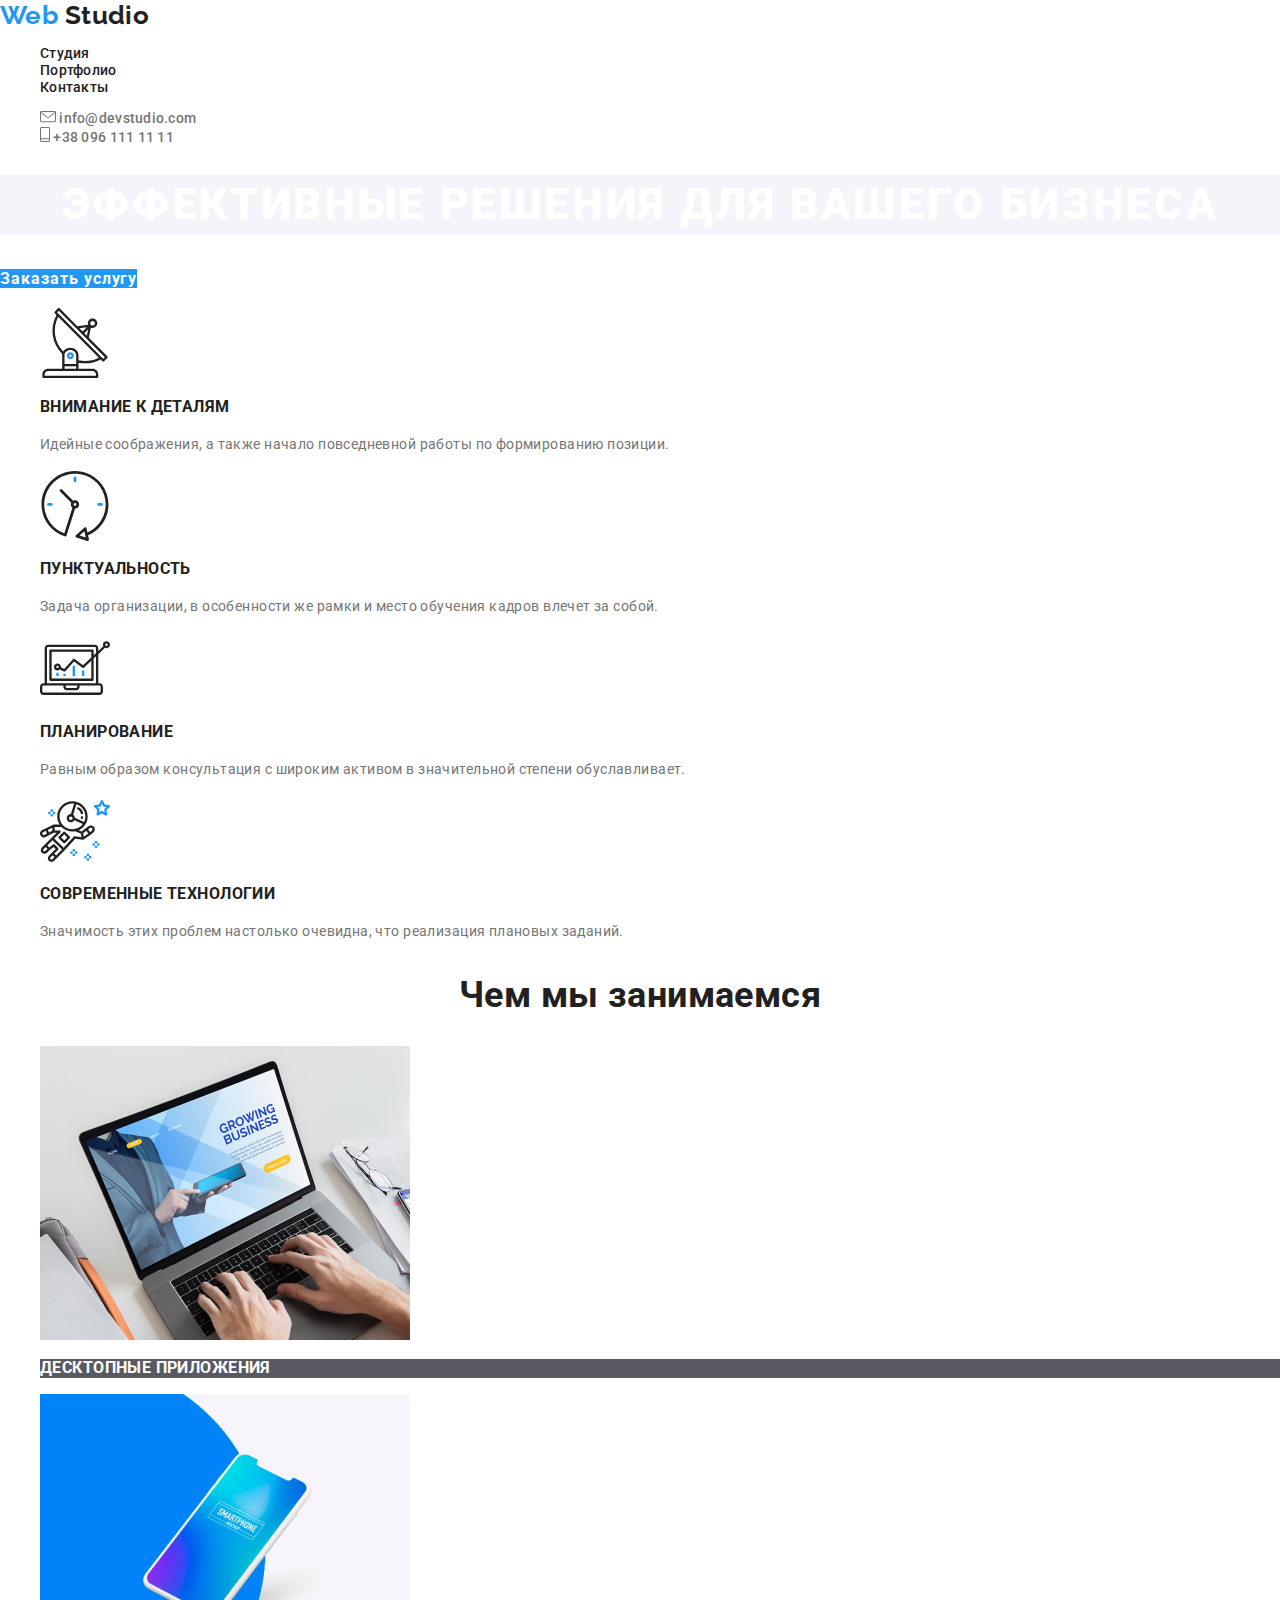
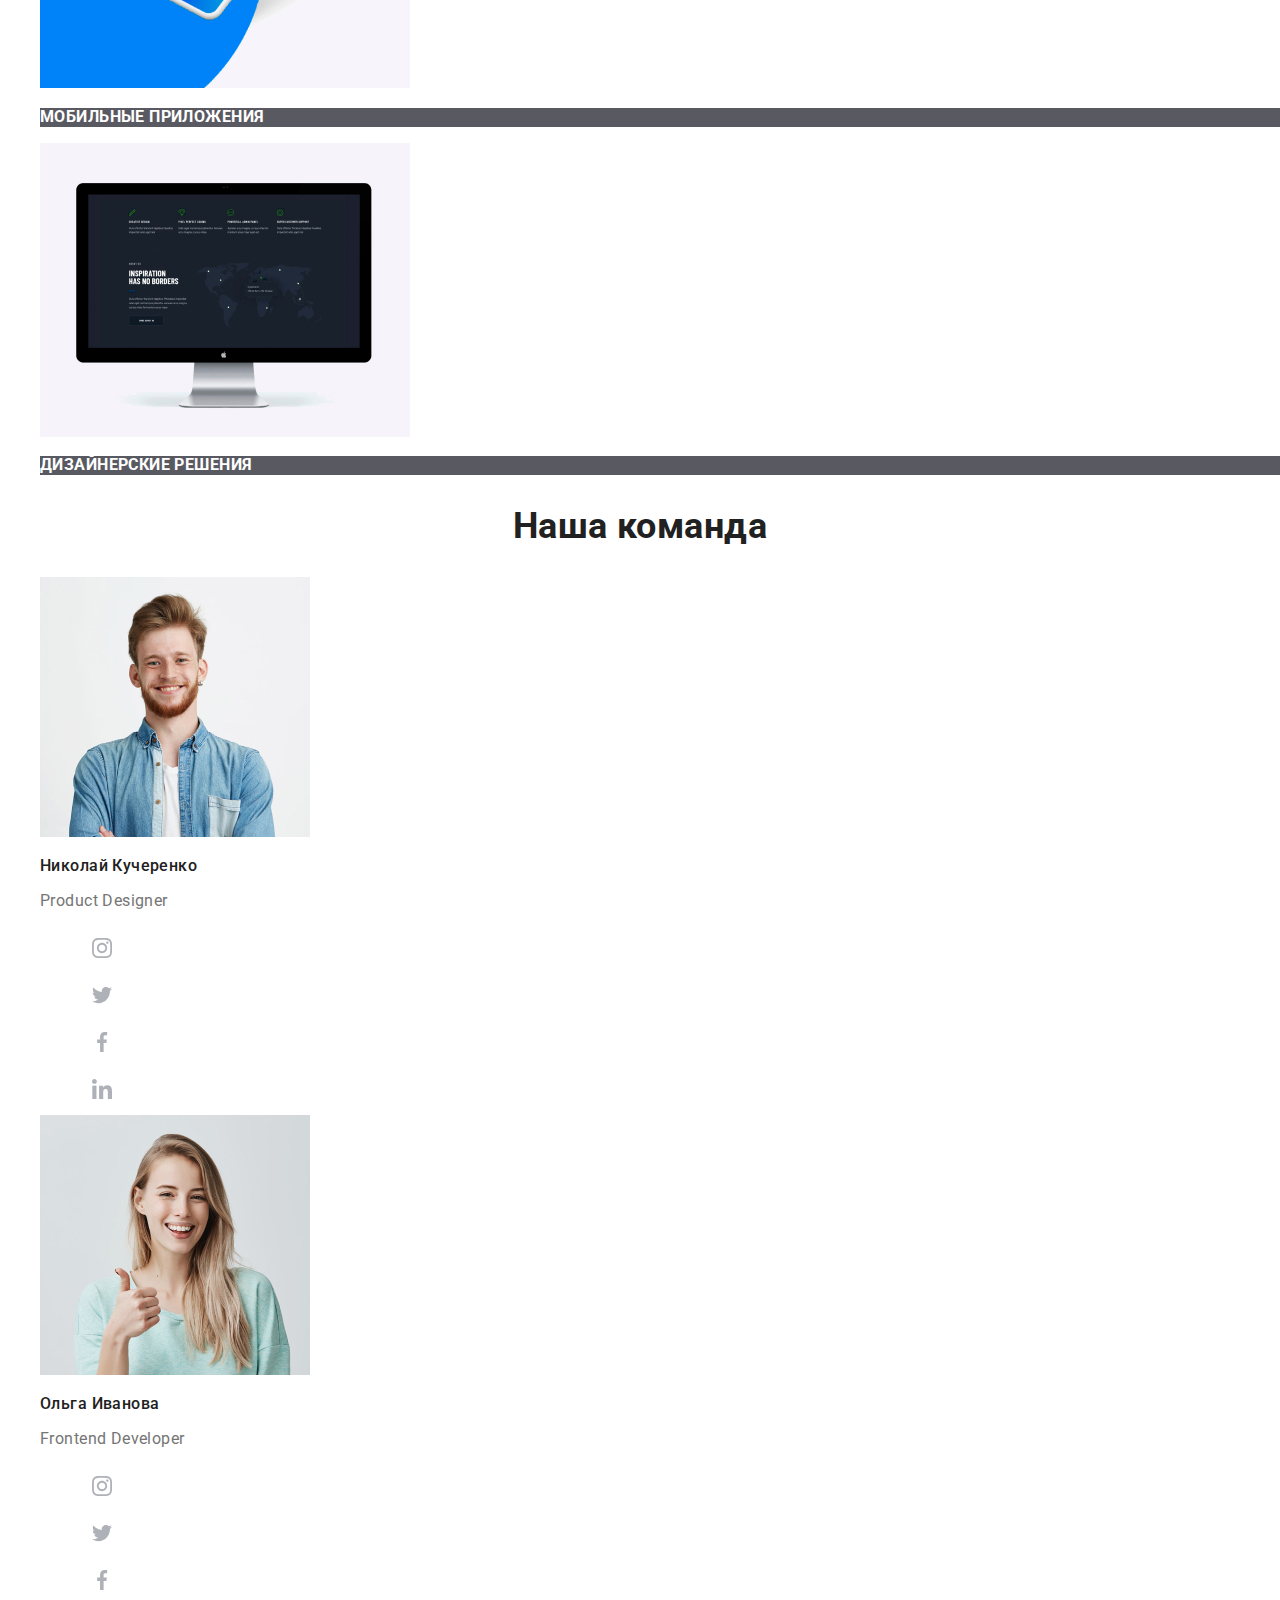
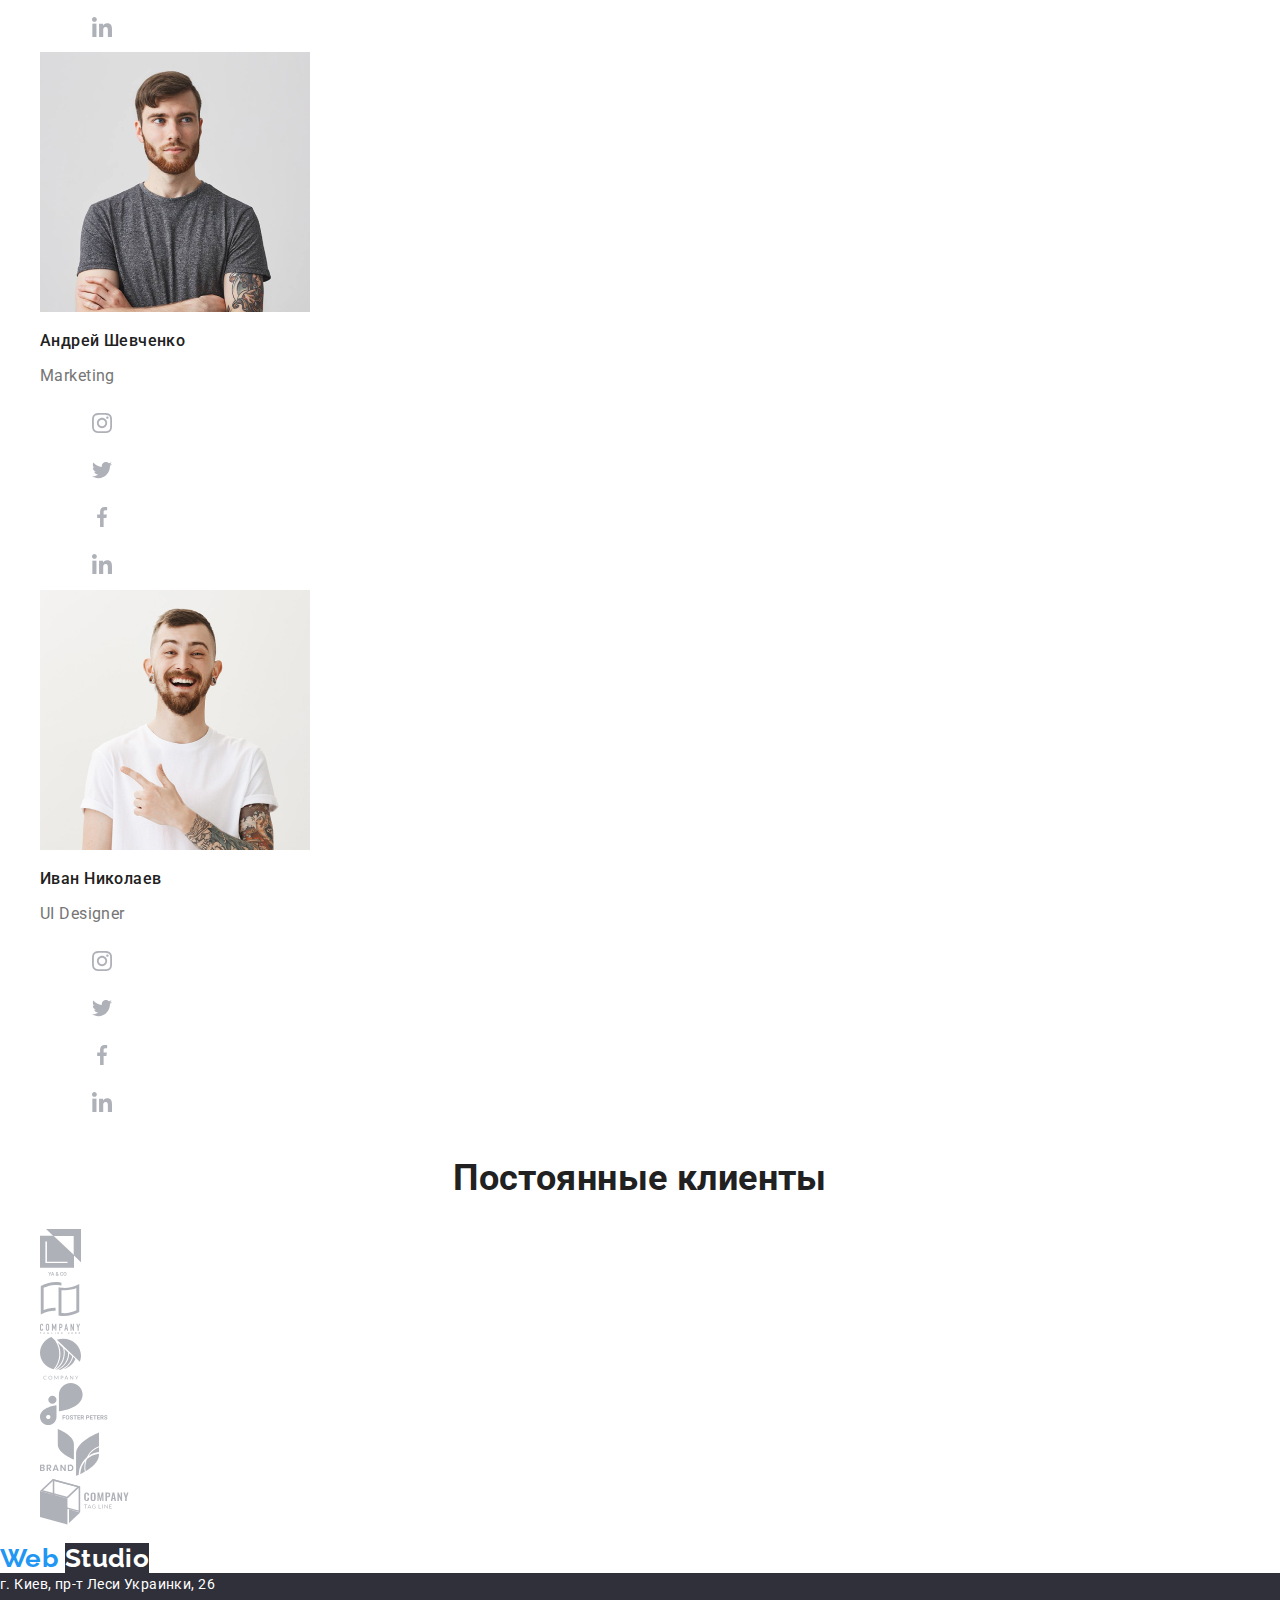
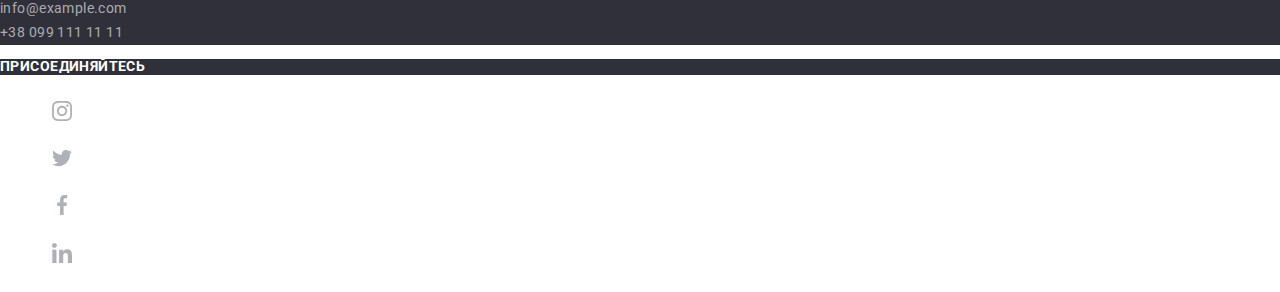
==== commit 73eccc55: "Добавляет разметку главной страницы сайта" ====
--- a/index.html
+++ b/index.html
@@ -15,407 +15,342 @@
     <link rel="stylesheet" href="./css/styles.css" />
   </head>
   <body>
-    <header class="header">
-      <div class="container header-container">
-        <nav class="site-nav">
-          <a class="logo header-logo" href="./index.html"
-            ><span class="logo-color">Web</span> Studio</a
+    <header>
+      <nav>
+        <a class="logo" href="./index.html"
+          ><span class="logo-color">Web</span> Studio</a
+        >
+        <ul class="list">
+          <li><a class="nav-title" href="./index.html">Студия</a></li>
+          <li><a class="nav-title" href="./portfolio.html">Портфолио</a></li>
+          <li><a class="nav-title" href="">Контакты</a></li>
+        </ul>
+      </nav>
+      <ul class="list">
+        <li>
+          <a class="contacts-link" href="mailto:info@devstudio.com"
+            ><img src="./images/mail-icon.svg" alt="письмо" />
+            info@devstudio.com</a
           >
-          <ul class="list site-nav-list">
-            <li class="nav-list-item">
-              <a class="nav-link current-page" href="./index.html">Студия</a>
-            </li>
-            <li class="nav-list-item">
-              <a class="nav-link" href="./portfolio.html">Портфолио</a>
-            </li>
-            <li class="nav-list-item">
-              <a class="nav-link" href="#">Контакты</a>
-            </li>
-          </ul>
-        </nav>
-        <ul class="list contacts">
-          <li class="contacts-item">
-            <a class="contacts-link" href="mailto:info@devstudio.com"
-              ><img
-                class="contacts-icon"
-                src="./images/mail-icon.svg"
-                alt="письмо"
-              />
-              info@devstudio.com</a
-            >
-          </li>
-          <li class="contacts-item">
-            <a class="contacts-link" href="tel:380961111111"
-              ><img
-                class="contacts-icon"
-                src="./images/phone-icon.svg"
-                alt="телефон"
-              />
-              +38 096 111 11 11</a
-            >
-          </li>
-        </ul>
-      </div>
+        </li>
+        <li>
+          <a class="contacts-link" href="tel:380961111111"
+            ><img src="./images/phone-icon.svg" alt="телефон" /> +38 096 111 11
+            11</a
+          >
+        </li>
+      </ul>
     </header>
     <main>
       <!--Герой-->
-      <section class="hero">
+      <section>
         <h1 class="hero-title">Эффективные решения для вашего бизнеса</h1>
-        <a class="hero-button" href="#">Заказать услугу</a>
+        <a class="hero-button" href="">Заказать услугу</a>
       </section>
       <!--Особенности-->
       <section>
-        <div class="container feature-container">
-          <h2 class="section-title visually-hidden">Наши преимущества</h2>
-          <ul class="list feature-list">
-            <li class="feature-list-item">
-              <div class="image-box"></div>
-              <!-- <img
-                class="feature-icon"
-                src="./images/feature-1.svg"
-                alt="спутниковая антенна"
-              /> -->
-              <h3 class="features-title">Внимание к деталям</h3>
-              <p class="features-text">
-                Идейные соображения, а также начало повседневной работы по
-                формированию позиции.
-              </p>
-            </li>
-            <li class="feature-list-item">
-              <div class="image-box"></div>
-              <!-- <img src="./images/feature-2.svg" alt="часы" /> -->
-              <h3 class="features-title">Пунктуальность</h3>
-              <p class="features-text">
-                Задача организации, в особенности же рамки и место обучения
-                кадров влечет за собой.
-              </p>
-            </li>
-            <li class="feature-list-item">
-              <div class="image-box"></div>
-              <!-- <img src="./images/feature-3.svg" alt="ноутбук" /> -->
-              <h3 class="features-title">Планирование</h3>
-              <p class="features-text">
-                Равным образом консультация с широким активом в значительной
-                степени обуславливает.
-              </p>
-            </li>
-            <li class="feature-list-item">
-              <div class="image-box"></div>
-              <!-- <img src="./images/feature-4.svg" alt="космонавт" /> -->
-              <h3 class="features-title">Современные технологии</h3>
-              <p class="features-text">
-                Значимость этих проблем настолько очевидна, что реализация
-                плановых заданий.
-              </p>
-            </li>
-          </ul>
-        </div>
+        <h2 class="section-title visually-hidden">Наши преимущества</h2>
+        <ul class="list">
+          <li>
+            <img src="./images/feature-1.svg" alt="спутниковая антенна" />
+            <h3 class="features-title">Внимание к деталям</h3>
+            <p class="features-text">
+              Идейные соображения, а также начало повседневной работы по
+              формированию позиции.
+            </p>
+          </li>
+          <li>
+            <img src="./images/feature-2.svg" alt="часы" />
+            <h3 class="features-title">Пунктуальность</h3>
+            <p class="features-text">
+              Задача организации, в особенности же рамки и место обучения кадров
+              влечет за собой.
+            </p>
+          </li>
+          <li>
+            <img src="./images/feature-3.svg" alt="ноутбук" />
+            <h3 class="features-title">Планирование</h3>
+            <p class="features-text">
+              Равным образом консультация с широким активом в значительной
+              степени обуславливает.
+            </p>
+          </li>
+          <li>
+            <img src="./images/feature-4.svg" alt="космонавт" />
+            <h3 class="features-title">Современные технологии</h3>
+            <p class="features-text">
+              Значимость этих проблем настолько очевидна, что реализация
+              плановых заданий.
+            </p>
+          </li>
+        </ul>
       </section>
       <!--Чем мы занимаемся-->
       <section>
-        <div class="container work-area-container">
-          <h2 class="section-title">Чем мы занимаемся</h2>
-          <ul class="list work-area-list">
-            <li class="work-area-card">
-              <img
-                src="./images/laptop.jpg"
-                width="370"
-                height="294"
-                alt="ноутбук"
-              />
-              <h3 class="work-area-title">Десктопные приложения</h3>
-            </li>
-            <li class="work-area-card">
-              <img
-                src="./images/smartphone.jpg"
-                width="370"
-                height="294"
-                alt="смартфон"
-              />
-              <h3 class="work-area-title">Мобильные приложения</h3>
-            </li>
-            <li class="work-area-card">
-              <img
-                src="./images/imac.jpg"
-                width="370"
-                height="294"
-                alt="компьютер"
-              />
-              <h3 class="work-area-title">Дизайнерские решения</h3>
-            </li>
-          </ul>
-        </div>
+        <h2 class="section-title">Чем мы занимаемся</h2>
+        <ul class="list">
+          <li>
+            <img
+              src="./images/laptop.jpg"
+              width="370"
+              height="294"
+              alt="ноутбук"
+            />
+            <h3 class="box-title">Десктопные приложения</h3>
+          </li>
+          <li>
+            <img
+              src="./images/smartphone.jpg"
+              width="370"
+              height="294"
+              alt="смартфон"
+            />
+            <h3 class="box-title">Мобильные приложения</h3>
+          </li>
+          <li>
+            <img
+              src="./images/imac.jpg"
+              width="370"
+              height="294"
+              alt="компьютер"
+            />
+            <h3 class="box-title">Дизайнерские решения</h3>
+          </li>
+        </ul>
       </section>
       <!--Наша команда-->
-      <section class="team-container-background">
-        <div class="container team-container">
-          <h2 class="section-title">Наша команда</h2>
-          <ul class="list team-list">
-            <li class="team-card">
-              <img
-                src="./images/product-designer.jpg"
-                width="270"
-                height="260"
-                alt="Николай Кучаренко"
-              />
-              <div class="team-card-info">
-                <h3 class="team-card-name">Николай Кучеренко</h3>
-                <p class="team-card-profession">Product Designer</p>
-                <ul class="list team-social-links">
-                  <li>
-                    <a href="http://instagram.com"
-                      ><img
-                        src="./images/instagram-icon.svg"
-                        alt="логотип Instagram"
-                      />
-                    </a>
-                  </li>
-                  <li>
-                    <a href="http://twitter.com"
-                      ><img
-                        src="./images/twitter-icon.svg"
-                        alt="логотип Twitter"
-                      />
-                    </a>
-                  </li>
-                  <li>
-                    <a href="http://fb.com"
-                      ><img
-                        src="./images/facebook-icon.svg"
-                        alt="логотип Facebook"
-                      />
-                    </a>
-                  </li>
-                  <li>
-                    <a href="http://linkedin.com"
-                      ><img
-                        src="./images/linkedin-icon.svg"
-                        alt="логотип LinkedIn"
-                      />
-                    </a>
-                  </li>
-                </ul>
-              </div>
-            </li>
-            <li class="team-card">
-              <img
-                src="./images/frontend-developer.jpg"
-                width="270"
-                height="260"
-                alt="Ольга Иванова"
-              />
-              <div class="team-card-info">
-                <h3 class="team-card-name">Ольга Иванова</h3>
-                <p class="team-card-profession">Frontend Developer</p>
-                <ul class="list team-social-links">
-                  <li>
-                    <a href="http://instagram.com"
-                      ><img
-                        src="./images/instagram-icon.svg"
-                        alt="логотип Instagram"
-                      />
-                    </a>
-                  </li>
-                  <li>
-                    <a href="http://twitter.com"
-                      ><img
-                        src="./images/twitter-icon.svg"
-                        alt="логотип Twitter"
-                      />
-                    </a>
-                  </li>
-                  <li>
-                    <a href="http://fb.com"
-                      ><img
-                        src="./images/facebook-icon.svg"
-                        alt="логотип Facebook"
-                      />
-                    </a>
-                  </li>
-                  <li>
-                    <a href="http://linkedin.com"
-                      ><img
-                        src="./images/linkedin-icon.svg"
-                        alt="логотип LinkedIn"
-                      />
-                    </a>
-                  </li>
-                </ul>
-              </div>
-            </li>
-            <li class="team-card">
-              <img
-                src="./images/marketing.jpg"
-                width="270"
-                height="260"
-                alt="Андрей Шевченко"
-              />
-              <div class="team-card-info">
-                <h3 class="team-card-name">Андрей Шевченко</h3>
-                <p class="team-card-profession">Marketing</p>
-                <ul class="list team-social-links">
-                  <li>
-                    <a href="http://instagram.com"
-                      ><img
-                        src="./images/instagram-icon.svg"
-                        alt="логотип Instagram"
-                      />
-                    </a>
-                  </li>
-                  <li>
-                    <a href="http://twitter.com"
-                      ><img
-                        src="./images/twitter-icon.svg"
-                        alt="логотип Twitter"
-                      />
-                    </a>
-                  </li>
-                  <li>
-                    <a href="http://fb.com"
-                      ><img
-                        src="./images/facebook-icon.svg"
-                        alt="логотип Facebook"
-                      />
-                    </a>
-                  </li>
-                  <li>
-                    <a href="http://linkedin.com"
-                      ><img
-                        src="./images/linkedin-icon.svg"
-                        alt="логотип LinkedIn"
-                      />
-                    </a>
-                  </li>
-                </ul>
-              </div>
-            </li>
-            <li class="team-card">
-              <img
-                src="./images/ui-designer.jpg"
-                width="270"
-                height="260"
-                alt="Иван Николаев"
-              />
-              <div class="team-card-info">
-                <h3 class="team-card-name">Иван Николаев</h3>
-                <p class="team-card-profession">UI Designer</p>
-                <ul class="list team-social-links">
-                  <li>
-                    <a href="http://instagram.com"
-                      ><img
-                        src="./images/instagram-icon.svg"
-                        alt="логотип Instagram"
-                      />
-                    </a>
-                  </li>
-                  <li>
-                    <a href="http://twitter.com"
-                      ><img
-                        src="./images/twitter-icon.svg"
-                        alt="логотип Twitter"
-                      />
-                    </a>
-                  </li>
-                  <li>
-                    <a href="http://fb.com"
-                      ><img
-                        src="./images/facebook-icon.svg"
-                        alt="логотип Facebook"
-                      />
-                    </a>
-                  </li>
-                  <li>
-                    <a href="http://linkedin.com"
-                      ><img
-                        src="./images/linkedin-icon.svg"
-                        alt="логотип LinkedIn"
-                      />
-                    </a>
-                  </li>
-                </ul>
-              </div>
-            </li>
-          </ul>
-        </div>
+      <section>
+        <h2 class="section-title">Наша команда</h2>
+        <ul class="list">
+          <li>
+            <img
+              src="./images/product-designer.jpg"
+              width="270"
+              height="260"
+              alt="Николай Кучаренко"
+            />
+            <h3 class="team-card-name">Николай Кучеренко</h3>
+            <p class="team-card-text">Product Designer</p>
+            <ul class="list">
+              <li>
+                <a href="http://instagram.com"
+                  ><img
+                    src="./images/instagram-icon.svg"
+                    alt="логотип Instagram"
+                  />
+                </a>
+              </li>
+              <li>
+                <a href="http://twitter.com"
+                  ><img src="./images/twitter-icon.svg" alt="логотип Twitter" />
+                </a>
+              </li>
+              <li>
+                <a href="http://fb.com"
+                  ><img
+                    src="./images/facebook-icon.svg"
+                    alt="логотип Facebook"
+                  />
+                </a>
+              </li>
+              <li>
+                <a href="http://linkedin.com"
+                  ><img
+                    src="./images/linkedin-icon.svg"
+                    alt="логотип LinkedIn"
+                  />
+                </a>
+              </li>
+            </ul>
+          </li>
+          <li>
+            <img
+              src="./images/frontend-developer.jpg"
+              width="270"
+              height="260"
+              alt="Ольга Иванова"
+            />
+            <h3 class="team-card-name">Ольга Иванова</h3>
+            <p class="team-card-text">Frontend Developer</p>
+            <ul class="list">
+              <li>
+                <a href="http://instagram.com"
+                  ><img
+                    src="./images/instagram-icon.svg"
+                    alt="логотип Instagram"
+                  />
+                </a>
+              </li>
+              <li>
+                <a href="http://twitter.com"
+                  ><img src="./images/twitter-icon.svg" alt="логотип Twitter" />
+                </a>
+              </li>
+              <li>
+                <a href="http://fb.com"
+                  ><img
+                    src="./images/facebook-icon.svg"
+                    alt="логотип Facebook"
+                  />
+                </a>
+              </li>
+              <li>
+                <a href="http://linkedin.com"
+                  ><img
+                    src="./images/linkedin-icon.svg"
+                    alt="логотип LinkedIn"
+                  />
+                </a>
+              </li>
+            </ul>
+          </li>
+          <li>
+            <img
+              src="./images/marketing.jpg"
+              width="270"
+              height="260"
+              alt="Андрей Шевченко"
+            />
+            <h3 class="team-card-name">Андрей Шевченко</h3>
+            <p class="team-card-text">Marketing</p>
+            <ul class="list">
+              <li>
+                <a href="http://instagram.com"
+                  ><img
+                    src="./images/instagram-icon.svg"
+                    alt="логотип Instagram"
+                  />
+                </a>
+              </li>
+              <li>
+                <a href="http://twitter.com"
+                  ><img src="./images/twitter-icon.svg" alt="логотип Twitter" />
+                </a>
+              </li>
+              <li>
+                <a href="http://fb.com"
+                  ><img
+                    src="./images/facebook-icon.svg"
+                    alt="логотип Facebook"
+                  />
+                </a>
+              </li>
+              <li>
+                <a href="http://linkedin.com"
+                  ><img
+                    src="./images/linkedin-icon.svg"
+                    alt="логотип LinkedIn"
+                  />
+                </a>
+              </li>
+            </ul>
+          </li>
+          <li>
+            <img
+              src="./images/ui-designer.jpg"
+              width="270"
+              height="260"
+              alt="Иван Николаев"
+            />
+            <h3 class="team-card-name">Иван Николаев</h3>
+            <p class="team-card-text">UI Designer</p>
+            <ul class="list">
+              <li>
+                <a href="http://instagram.com"
+                  ><img
+                    src="./images/instagram-icon.svg"
+                    alt="логотип Instagram"
+                  />
+                </a>
+              </li>
+              <li>
+                <a href="http://twitter.com"
+                  ><img src="./images/twitter-icon.svg" alt="логотип Twitter" />
+                </a>
+              </li>
+              <li>
+                <a href="http://fb.com"
+                  ><img
+                    src="./images/facebook-icon.svg"
+                    alt="логотип Facebook"
+                  />
+                </a>
+              </li>
+              <li>
+                <a href="http://linkedin.com"
+                  ><img
+                    src="./images/linkedin-icon.svg"
+                    alt="логотип LinkedIn"
+                  />
+                </a>
+              </li>
+            </ul>
+          </li>
+        </ul>
       </section>
       <!--Постоянные клиенты-->
       <section>
-        <div class="container clients-container">
-          <h2 class="section-title">Постоянные клиенты</h2>
-          <ul class="list clieant-list">
-            <li>
-              <a href=""><img src="./images/logo-1.svg" alt="логотип" /></a>
-            </li>
-            <li>
-              <a href=""><img src="./images/logo-2.svg" alt="логотип" /></a>
-            </li>
-            <li>
-              <a href=""><img src="./images/logo-3.svg" alt="логотип" /></a>
-            </li>
-            <li>
-              <a href=""><img src="./images/logo-4.svg" alt="логотип" /></a>
-            </li>
-            <li>
-              <a href=""><img src="./images/logo-5.svg" alt="логотип" /></a>
-            </li>
-            <li>
-              <a href=""><img src="./images/logo-6.svg" alt="логотип" /></a>
-            </li>
-          </ul>
-        </div>
+        <h2 class="section-title">Постоянные клиенты</h2>
+        <ul class="list">
+          <li>
+            <a href=""><img src="./images/logo-1.svg" alt="логотип" /></a>
+          </li>
+          <li>
+            <a href=""><img src="./images/logo-2.svg" alt="логотип" /></a>
+          </li>
+          <li>
+            <a href=""><img src="./images/logo-3.svg" alt="логотип" /></a>
+          </li>
+          <li>
+            <a href=""><img src="./images/logo-4.svg" alt="логотип" /></a>
+          </li>
+          <li>
+            <a href=""><img src="./images/logo-5.svg" alt="логотип" /></a>
+          </li>
+          <li>
+            <a href=""><img src="./images/logo-6.svg" alt="логотип" /></a>
+          </li>
+        </ul>
       </section>
     </main>
-    <footer class="footer-background">
-      <div class="container footer-container">
-        <div class="logo-adress-container">
-          <a class="logo footer-logo" href="./index.html"
-            ><span class="logo-color">Web</span>
-            <span class="footer-logo-color">Studio</span></a
-          >
-          <address class="address">
-            г. Киев, пр-т Леси Украинки, 26 <br />
-            <a class="footer-contacts-link" href="mailto:info@example.com"
-              >info@example.com</a
-            >
-            <br />
-            <a class="footer-contacts-link" href="tel:380991111111"
-              >+38 099 111 11 11</a
-            >
-          </address>
-        </div>
-        <div class="join-in-container">
-          <b class="join-in">присоединяйтесь</b>
-          <ul class="list footer-social-links">
-            <li class="footer-social-links-icon">
-              <a href="http://instagram.com"
-                ><img
-                  src="./images/instagram-icon.svg"
-                  alt="логотип Instagram"
-                />
-              </a>
-            </li>
-            <li class="footer-social-links-icon">
-              <a href="http://twitter.com"
-                ><img src="./images/twitter-icon.svg" alt="логотип Twitter" />
-              </a>
-            </li>
-            <li class="footer-social-links-icon">
-              <a href="http://fb.com"
-                ><img src="./images/facebook-icon.svg" alt="логотип Facebook" />
-              </a>
-            </li>
-            <li class="footer-social-links-icon">
-              <a href="http://linkedin.com"
-                ><img src="./images/linkedin-icon.svg" alt="логотип LinkedIn" />
-              </a>
-            </li>
-          </ul>
-        </div>
-        <div class="mail-subscribe">
-          <b class="subscribe">Подпишитесь на рассылку</b>
-          <a class="hero-button" href="#">Подписаться</a>
-        </div>
-      </div>
+    <footer>
+      <a class="logo" href="./index.html"
+        ><span class="logo-color">Web</span>
+        <span class="footer-logo-color">Studio</span></a
+      >
+      <address class="address">
+        г. Киев, пр-т Леси Украинки, 26 <br />
+        <a class="footer-contacts-link" href="mailto:info@example.com"
+          >info@example.com</a
+        >
+        <br />
+        <a class="footer-contacts-link" href="tel:380991111111"
+          >+38 099 111 11 11</a
+        >
+      </address>
+      <p class="subscribe">присоединяйтесь</p>
+      <ul class="list">
+        <li>
+          <a href="http://instagram.com"
+            ><img src="./images/instagram-icon.svg" alt="логотип Instagram" />
+          </a>
+        </li>
+        <li>
+          <a href="http://twitter.com"
+            ><img src="./images/twitter-icon.svg" alt="логотип Twitter" />
+          </a>
+        </li>
+        <li>
+          <a href="http://fb.com"
+            ><img src="./images/facebook-icon.svg" alt="логотип Facebook" />
+          </a>
+        </li>
+        <li>
+          <a href="http://linkedin.com"
+            ><img src="./images/linkedin-icon.svg" alt="логотип LinkedIn" />
+          </a>
+        </li>
+      </ul>
     </footer>
   </body>
 </html>
--- a/css/styles.css
+++ b/css/styles.css
@@ -1,23 +1,9 @@
-/* Палитра цветов */
 :root {
   --primary-white-color: #ffffff;
   --primary-text-color: #757575;
   --title-text-color: #212121;
   --accent-color: #2196f3;
-  --secondary-background-color: #f5f4fa;
-  --primary-icon-color: #afb1b8;
-  --box-undertext-color: rgba(47, 48, 58, 0.8);
-  --footer-secondary-text-color: rgba(255, 255, 255, 0.6);
-  --footer-background-color: #2f303a;
-}
-html {
-  box-sizing: border-box;
-}
-
-*,
-*::before,
-*::after {
-  box-sizing: inherit;
+  --footer-contacts-color: rgba(255, 255, 255, 0.6);
 }
 body {
   background-color: var(--primary-white-color);
@@ -37,55 +23,11 @@
   clip: rect(0 0 0 0);
   overflow: hidden;
 }
-/* Сброс */
 .list {
   list-style-type: none;
-  padding: 0px;
-  margin: 0px;
 }
 
-h1,
-h2,
-h3,
-h4,
-h5,
-h6 {
-  margin: 0px;
-  padding: 0px;
-}
-p {
-  margin-top: 0px;
-  margin-bottom: 0px;
-}
-img {
-  display: block;
-  max-width: 100%;
-  height: auto;
-}
-/* Контейнер */
-.container {
-  width: 1200px;
-  padding-right: 15px;
-  padding-left: 15px;
-  margin-right: auto;
-  margin-left: auto;
-}
-/* Header */
-.header {
-  border-bottom: 1px solid #ececec;
-}
-.header-container {
-  display: flex;
-}
-.site-nav {
-  display: flex;
-  align-items: center;
-}
-.header-logo {
-  margin-right: 85px;
-}
 .logo {
-  display: inline-block;
   font-family: Raleway;
   font-weight: 700;
   font-size: 26px;
@@ -96,38 +38,18 @@
 .logo-color {
   color: var(--accent-color);
 }
-.site-nav-list {
-  display: flex;
-  align-items: center;
-}
-.nav-list-item:not(:last-child) {
-  margin-right: 50px;
-}
-.nav-link {
-  display: inline-block;
-  padding-top: 32px;
-  padding-bottom: 32px;
+.nav-title {
   font-weight: 500;
   line-height: 1.14;
   letter-spacing: 0.02em;
   text-decoration: none;
   color: var(--title-text-color);
 }
-.nav-link:hover,
-.nav-link:focus {
+.nav-title:hover,
+.nav-title:focus {
   color: var(--accent-color);
 }
-.contacts {
-  display: flex;
-  align-items: center;
-  margin-left: auto;
-}
-.contacts-item:not(:last-child) {
-  margin-right: 30px;
-}
 .contacts-link {
-  display: flex;
-  align-items: center;
   text-decoration: none;
   font-weight: 500;
   line-height: 1.14;
@@ -138,36 +60,7 @@
 .contacts-link:focus {
   color: var(--accent-color);
 }
-.contacts-icon {
-  margin-right: 10px;
-}
-.current-page {
-  color: var(--accent-color);
-}
-/* Hero */
-.hero {
-  text-align: center;
-  max-width: 1600px;
-  height: 600px;
-  margin-left: auto;
-  margin-right: auto;
-  padding-top: 200px;
-  padding-bottom: 200px;
-
-  background-color: var(--footer-background-color);
-  background-image: linear-gradient(
-      rgba(47, 48, 58, 0.8),
-      rgba(47, 48, 58, 0.8)
-    ),
-    url(../images/hero.jpg);
-  background-repeat: no-repeat;
-  background-position: center;
-}
 .hero-title {
-  width: 696px;
-  margin-left: auto;
-  margin-right: auto;
-  margin-bottom: 30px;
   font-weight: 900;
   font-size: 44px;
   line-height: 1.36;
@@ -175,55 +68,19 @@
   letter-spacing: 0.06em;
   text-transform: uppercase;
   color: var(--primary-white-color);
+  /* временный фон */
+  background-color: #f5f4fa;
 }
 .hero-button {
-  display: inline-block;
-  width: 200px;
-  height: 50px;
-  padding-top: 10px;
-  padding-bottom: 10px;
-  border-radius: 4px;
   font-weight: 700;
   font-size: 16px;
   line-height: 1.87;
   letter-spacing: 0.06em;
   text-decoration: none;
-  text-align: center;
   color: var(--primary-white-color);
   background-color: var(--accent-color);
 }
-/* Main */
-.section-title {
-  margin-bottom: 50px;
-  font-weight: 700;
-  font-size: 36px;
-  line-height: 1.17;
-  text-align: center;
-  color: var(--title-text-color);
-}
-/* Features */
-.feature-container {
-  padding-top: 94px;
-  padding-bottom: 94px;
-}
-.feature-list {
-  display: flex;
-}
-.feature-list-item {
-  width: calc((100% - 30px * 3) / 4);
-}
-.feature-list-item:not(:last-child) {
-  margin-right: 30px;
-}
-.image-box {
-  height: 120px;
-  margin-bottom: 30px;
-  border-radius: 4px;
-  background-color: var(--secondary-background-color);
-}
 .features-title {
-  margin-bottom: 10px;
-  font-size: 14px;
   font-weight: 700;
   line-height: 1.14;
   text-transform: uppercase;
@@ -233,170 +90,65 @@
   font-weight: 400;
   line-height: 1.71;
 }
-/* Work area */
-.work-area-container {
-  padding-top: 94px;
-  padding-bottom: 94px;
+.section-title {
+  font-weight: 700;
+  font-size: 36px;
+  line-height: 1.17;
+  text-align: center;
+  color: var(--title-text-color);
 }
-.work-area-list {
-  display: flex;
-}
-.work-area-card {
-  width: calc((100% - 30px * 2) / 3);
-}
-.work-area-card:not(:last-child) {
-  margin-right: 30px;
-}
-.work-area-title {
-  padding-top: 27px;
-  padding-bottom: 27px;
-  font-size: 14px;
+.box-title {
   font-weight: 700;
   line-height: 1.14;
   text-transform: uppercase;
-  text-align: center;
   color: var(--primary-white-color);
-  background-color: var(--box-undertext-color);
-}
-/* Team */
-.team-container {
-  padding-top: 94px;
-  padding-bottom: 94px;
-}
-.team-container-background {
-  background-color: var(--secondary-background-color);
-}
-.team-list {
-  display: flex;
-}
-.team-card {
-  width: calc((100% - 30px * 3) / 4);
-}
-.team-card:not(:last-child) {
-  margin-right: 30px;
-}
-.team-social-links {
-  display: flex;
-  justify-content: space-between;
+  /* временный фон */
+  background-color: rgba(47, 48, 58, 0.8);
 }
 .team-card-name {
-  margin-bottom: 10px;
   font-weight: 500;
   font-size: 16px;
   line-height: 1.19;
-  text-align: center;
   color: var(--title-text-color);
 }
-.team-card-profession {
-  margin-bottom: 16px;
+.team-card-text {
   font-weight: 400;
   font-size: 16px;
   line-height: 1.19;
-  text-align: center;
-}
-.team-card-info {
-  padding-top: 30px;
-  padding-bottom: 24px;
-  padding-right: 32px;
-  padding-left: 32px;
-  background-color: var(--primary-white-color);
-  box-shadow: 0px 2px 1px rgba(0, 0, 0, 0.2), 0px 1px 1px rgba(0, 0, 0, 0.14),
-    0px 1px 3px rgba(0, 0, 0, 0.12);
-  border-radius: 0px 0px 4px 4px;
-}
-/* Our clients */
-.clients-container {
-  padding-top: 94px;
-  padding-bottom: 94px;
-}
-.clieant-list {
-  display: flex;
-  justify-content: space-between;
-}
-/* Footer */
-.footer-background {
-  background-color: var(--footer-background-color);
-}
-.footer-container {
-  display: flex;
-  align-items: baseline;
-  padding-top: 60px;
-  padding-bottom: 60px;
-}
-.logo-adress-container,
-.join-in-container {
-  width: calc((100% - 30px * 3) / 4);
-  margin-right: 30px;
-}
-.footer-logo {
-  margin-bottom: 20px;
 }
 .footer-logo-color {
   color: var(--primary-white-color);
+  /* временный фон */
+  background-color: #2f303a;
 }
 .address {
   font-weight: 400;
   line-height: 1.71;
   font-style: normal;
   color: var(--primary-white-color);
+  /* временный фон */
+  background-color: #2f303a;
 }
 .footer-contacts-link {
   font-weight: 400;
   line-height: 1.71;
   text-decoration: none;
-  color: var(--footer-secondary-text-color);
+  color: var(--footer-contacts-color);
 }
 .footer-contacts-link:hover,
 .footer-contacts-link:focus {
   color: var(--accent-color);
 }
-.join-in {
-  display: block;
-  margin-bottom: 20px;
+.subscribe {
   font-weight: 700;
   line-height: 1.14;
   text-transform: uppercase;
   color: var(--primary-white-color);
-}
-.footer-social-links {
-  display: flex;
-}
-.footer-social-links-icon:not(:last-child) {
-  margin-right: 10px;
-}
-.mail-subscribe {
-  width: calc((100% - 30px * 1) / 2);
-}
-.subscribe {
-  display: block;
-  margin-bottom: 20px;
-  font-weight: 700;
-  line-height: 1.14;
-  text-transform: uppercase;
-  color: var(--primary-white-color);
+  /* временный фон */
+  background-color: #2f303a;
 }
 /* Портфолио */
-.portfolio {
-  width: 1200px;
-  padding-top: 94px;
-  padding-bottom: 94px;
-  padding-right: 15px;
-  padding-left: 15px;
-  margin-right: auto;
-  margin-left: auto;
-}
-.portfolio-buttons-bar {
-  display: flex;
-  justify-content: center;
-  margin-bottom: 50px;
-}
-.portfolio-button-item:not(:last-child) {
-  margin-right: 8px;
-}
-.portfolio-button {
-  border-radius: 4px;
-  border-color: transparent;
-  padding: 6px 22px;
+.button {
   font-weight: 500;
   font-size: 16px;
   line-height: 1.62;
@@ -404,35 +156,12 @@
   color: var(--title-text-color);
   background-color: #f5f4fa;
 }
-.portfolio-button:hover,
-.portfolio-button:focus {
+.button:hover,
+.button:focus {
   color: var(--primary-white-color);
   background-color: var(--accent-color);
 }
-.portfolio-card-conteiner {
-  display: flex;
-  flex-wrap: wrap;
-}
-.portfolio-card {
-  width: calc((100% - 30px * 2) / 3);
-  margin-bottom: 30px;
-}
-.portfolio-card:nth-child(3n + 2) {
-  margin-right: 30px;
-  margin-left: 30px;
-}
-.project-name-container {
-  padding-top: 20px;
-  padding-bottom: 20px;
-  padding-right: 24px;
-  padding-left: 24px;
-  background-color: var(--primary-white-color);
-  border-right: 1px solid #eeeeee;
-  border-bottom: 1px solid #eeeeee;
-  border-left: 1px solid #eeeeee;
-}
 .project-title {
-  margin-bottom: 4px;
   font-weight: 700;
   font-size: 18px;
   line-height: 2;
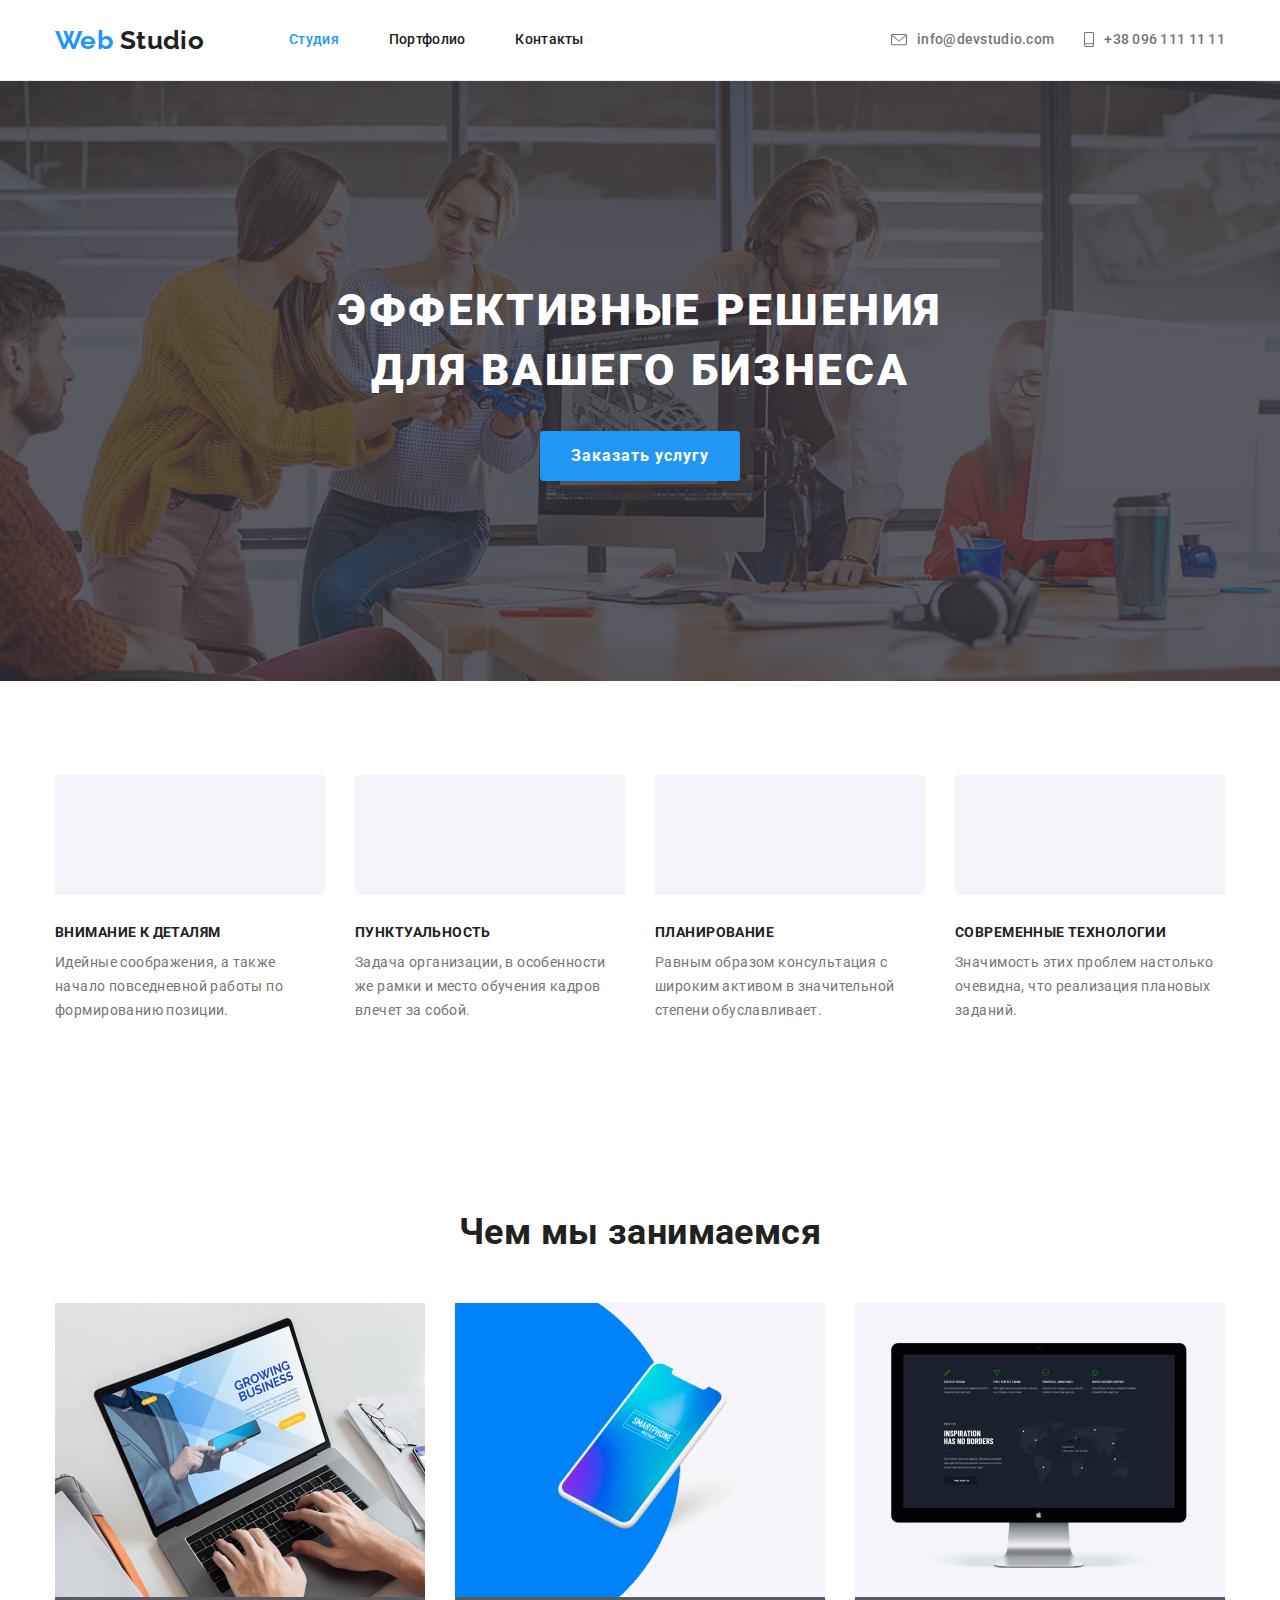
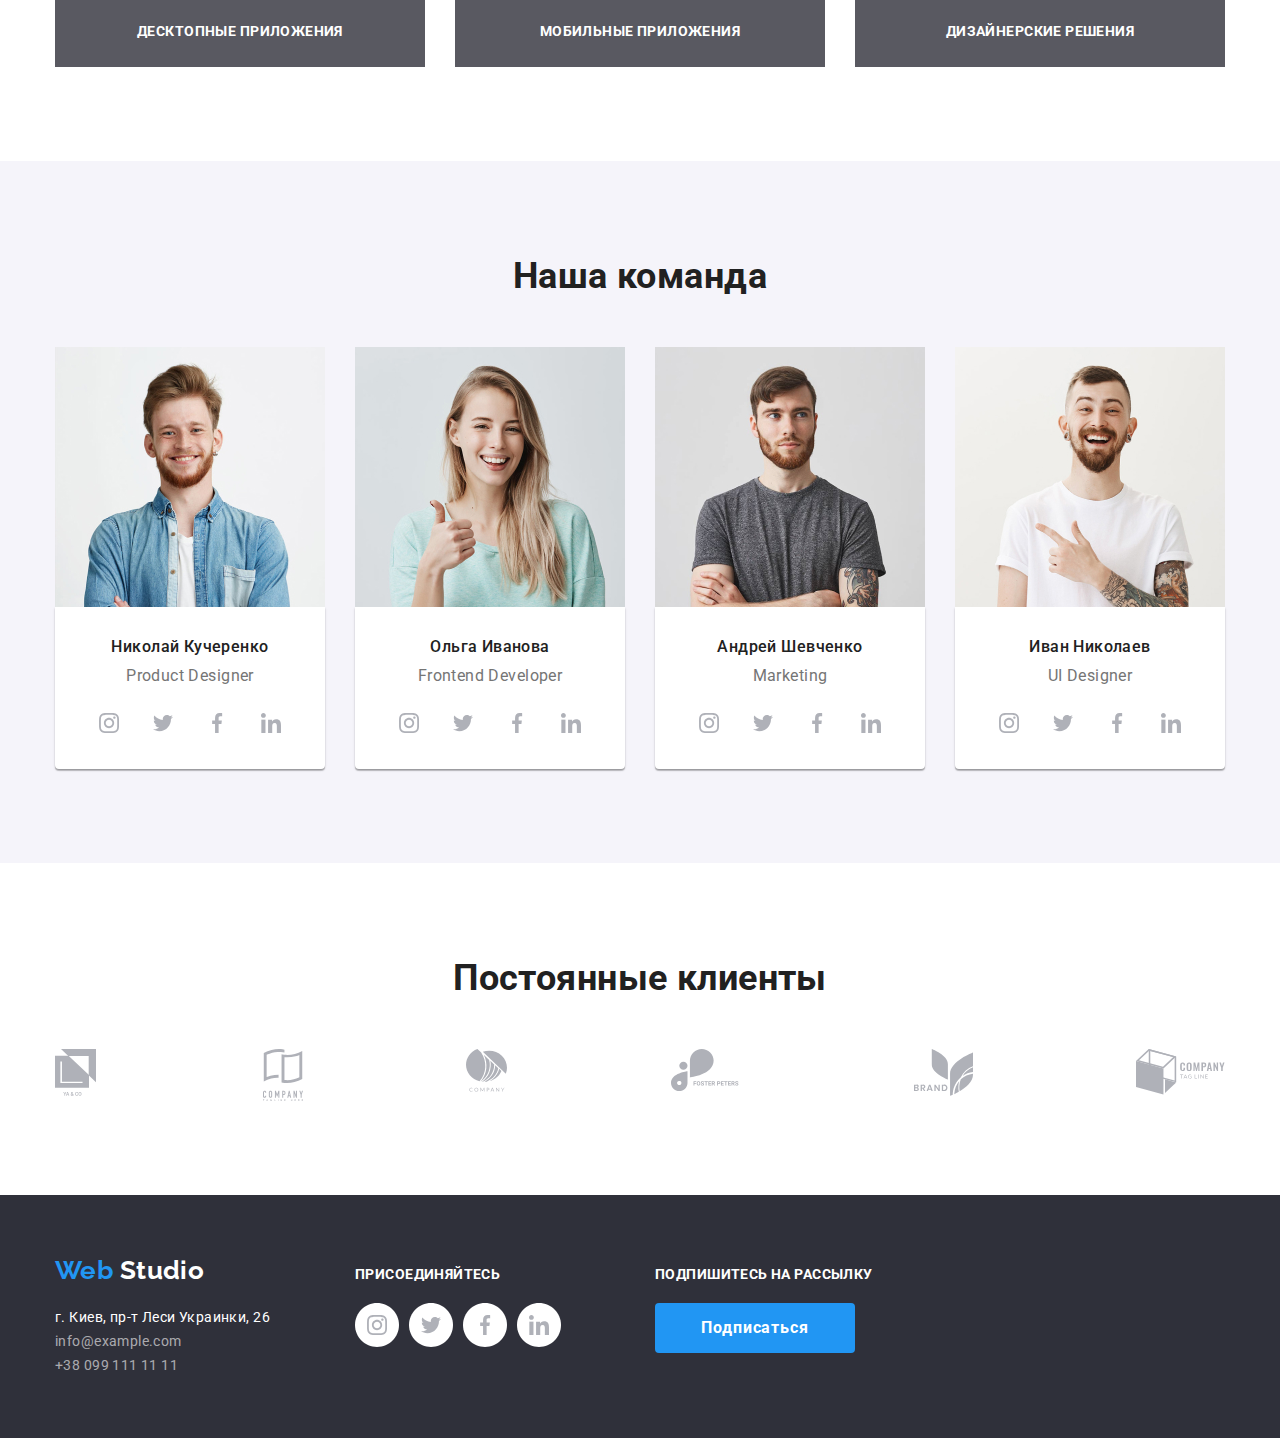
==== commit 5b855a1d: "Добавляет разметку главной страницы" ====
--- a/index.html
+++ b/index.html
@@ -14,343 +14,409 @@
     />
     <link rel="stylesheet" href="./css/styles.css" />
   </head>
+
   <body>
-    <header>
-      <nav>
-        <a class="logo" href="./index.html"
-          ><span class="logo-color">Web</span> Studio</a
-        >
-        <ul class="list">
-          <li><a class="nav-title" href="./index.html">Студия</a></li>
-          <li><a class="nav-title" href="./portfolio.html">Портфолио</a></li>
-          <li><a class="nav-title" href="">Контакты</a></li>
+    <header class="header">
+      <div class="container header-container">
+        <nav class="site-nav">
+          <a class="logo header-logo" href="./index.html"
+            ><span class="logo-color">Web</span> Studio</a
+          >
+          <ul class="list site-nav-list">
+            <li class="nav-list-item">
+              <a class="nav-link current-page" href="./index.html">Студия</a>
+            </li>
+            <li class="nav-list-item">
+              <a class="nav-link" href="./portfolio.html">Портфолио</a>
+            </li>
+            <li class="nav-list-item">
+              <a class="nav-link" href="#">Контакты</a>
+            </li>
+          </ul>
+        </nav>
+        <ul class="list contacts">
+          <li class="contacts-item">
+            <a class="contacts-link" href="mailto:info@devstudio.com"
+              ><img
+                class="contacts-icon"
+                src="./images/mail-icon.svg"
+                alt="письмо"
+              />
+              info@devstudio.com</a
+            >
+          </li>
+          <li class="contacts-item">
+            <a class="contacts-link" href="tel:380961111111"
+              ><img
+                class="contacts-icon"
+                src="./images/phone-icon.svg"
+                alt="телефон"
+              />
+              +38 096 111 11 11</a
+            >
+          </li>
         </ul>
-      </nav>
-      <ul class="list">
-        <li>
-          <a class="contacts-link" href="mailto:info@devstudio.com"
-            ><img src="./images/mail-icon.svg" alt="письмо" />
-            info@devstudio.com</a
-          >
-        </li>
-        <li>
-          <a class="contacts-link" href="tel:380961111111"
-            ><img src="./images/phone-icon.svg" alt="телефон" /> +38 096 111 11
-            11</a
-          >
-        </li>
-      </ul>
+      </div>
     </header>
     <main>
       <!--Герой-->
-      <section>
+      <section class="hero">
         <h1 class="hero-title">Эффективные решения для вашего бизнеса</h1>
-        <a class="hero-button" href="">Заказать услугу</a>
+        <a class="hero-button" href="#">Заказать услугу</a>
       </section>
       <!--Особенности-->
       <section>
-        <h2 class="section-title visually-hidden">Наши преимущества</h2>
-        <ul class="list">
-          <li>
-            <img src="./images/feature-1.svg" alt="спутниковая антенна" />
-            <h3 class="features-title">Внимание к деталям</h3>
-            <p class="features-text">
-              Идейные соображения, а также начало повседневной работы по
-              формированию позиции.
-            </p>
-          </li>
-          <li>
-            <img src="./images/feature-2.svg" alt="часы" />
-            <h3 class="features-title">Пунктуальность</h3>
-            <p class="features-text">
-              Задача организации, в особенности же рамки и место обучения кадров
-              влечет за собой.
-            </p>
-          </li>
-          <li>
-            <img src="./images/feature-3.svg" alt="ноутбук" />
-            <h3 class="features-title">Планирование</h3>
-            <p class="features-text">
-              Равным образом консультация с широким активом в значительной
-              степени обуславливает.
-            </p>
-          </li>
-          <li>
-            <img src="./images/feature-4.svg" alt="космонавт" />
-            <h3 class="features-title">Современные технологии</h3>
-            <p class="features-text">
-              Значимость этих проблем настолько очевидна, что реализация
-              плановых заданий.
-            </p>
-          </li>
-        </ul>
+        <div class="container feature-container">
+          <h2 class="section-title visually-hidden">Наши преимущества</h2>
+          <ul class="list feature-list">
+            <li class="feature-list-item">
+              <div class="image-box"></div>
+              <!-- <img
+                class="feature-icon"
+                src="./images/feature-1.svg"
+                alt="спутниковая антенна"
+              /> -->
+              <h3 class="features-title">Внимание к деталям</h3>
+              <p class="features-text">
+                Идейные соображения, а также начало повседневной работы по
+                формированию позиции.
+              </p>
+            </li>
+            <li class="feature-list-item">
+              <div class="image-box"></div>
+              <!-- <img src="./images/feature-2.svg" alt="часы" /> -->
+              <h3 class="features-title">Пунктуальность</h3>
+              <p class="features-text">
+                Задача организации, в особенности же рамки и место обучения
+                кадров влечет за собой.
+              </p>
+            </li>
+            <li class="feature-list-item">
+              <div class="image-box"></div>
+              <!-- <img src="./images/feature-3.svg" alt="ноутбук" /> -->
+              <h3 class="features-title">Планирование</h3>
+              <p class="features-text">
+                Равным образом консультация с широким активом в значительной
+                степени обуславливает.
+              </p>
+            </li>
+            <li class="feature-list-item">
+              <div class="image-box"></div>
+              <!-- <img src="./images/feature-4.svg" alt="космонавт" /> -->
+              <h3 class="features-title">Современные технологии</h3>
+              <p class="features-text">
+                Значимость этих проблем настолько очевидна, что реализация
+                плановых заданий.
+              </p>
+            </li>
+          </ul>
+        </div>
       </section>
       <!--Чем мы занимаемся-->
       <section>
-        <h2 class="section-title">Чем мы занимаемся</h2>
-        <ul class="list">
-          <li>
-            <img
-              src="./images/laptop.jpg"
-              width="370"
-              height="294"
-              alt="ноутбук"
-            />
-            <h3 class="box-title">Десктопные приложения</h3>
-          </li>
-          <li>
-            <img
-              src="./images/smartphone.jpg"
-              width="370"
-              height="294"
-              alt="смартфон"
-            />
-            <h3 class="box-title">Мобильные приложения</h3>
-          </li>
-          <li>
-            <img
-              src="./images/imac.jpg"
-              width="370"
-              height="294"
-              alt="компьютер"
-            />
-            <h3 class="box-title">Дизайнерские решения</h3>
-          </li>
-        </ul>
+        <div class="container work-area-container">
+          <h2 class="section-title">Чем мы занимаемся</h2>
+          <ul class="list work-area-list">
+            <li class="work-area-card">
+              <img
+                src="./images/laptop.jpg"
+                width="370"
+                height="294"
+                alt="ноутбук"
+              />
+              <h3 class="work-area-title">Десктопные приложения</h3>
+            </li>
+            <li class="work-area-card">
+              <img
+                src="./images/smartphone.jpg"
+                width="370"
+                height="294"
+                alt="смартфон"
+              />
+              <h3 class="work-area-title">Мобильные приложения</h3>
+            </li>
+            <li class="work-area-card">
+              <img
+                src="./images/imac.jpg"
+                width="370"
+                height="294"
+                alt="компьютер"
+              />
+              <h3 class="work-area-title">Дизайнерские решения</h3>
+            </li>
+          </ul>
+        </div>
       </section>
       <!--Наша команда-->
-      <section>
-        <h2 class="section-title">Наша команда</h2>
-        <ul class="list">
-          <li>
-            <img
-              src="./images/product-designer.jpg"
-              width="270"
-              height="260"
-              alt="Николай Кучаренко"
-            />
-            <h3 class="team-card-name">Николай Кучеренко</h3>
-            <p class="team-card-text">Product Designer</p>
-            <ul class="list">
-              <li>
-                <a href="http://instagram.com"
-                  ><img
-                    src="./images/instagram-icon.svg"
-                    alt="логотип Instagram"
-                  />
-                </a>
-              </li>
-              <li>
-                <a href="http://twitter.com"
-                  ><img src="./images/twitter-icon.svg" alt="логотип Twitter" />
-                </a>
-              </li>
-              <li>
-                <a href="http://fb.com"
-                  ><img
-                    src="./images/facebook-icon.svg"
-                    alt="логотип Facebook"
-                  />
-                </a>
-              </li>
-              <li>
-                <a href="http://linkedin.com"
-                  ><img
-                    src="./images/linkedin-icon.svg"
-                    alt="логотип LinkedIn"
-                  />
-                </a>
-              </li>
-            </ul>
-          </li>
-          <li>
-            <img
-              src="./images/frontend-developer.jpg"
-              width="270"
-              height="260"
-              alt="Ольга Иванова"
-            />
-            <h3 class="team-card-name">Ольга Иванова</h3>
-            <p class="team-card-text">Frontend Developer</p>
-            <ul class="list">
-              <li>
-                <a href="http://instagram.com"
-                  ><img
-                    src="./images/instagram-icon.svg"
-                    alt="логотип Instagram"
-                  />
-                </a>
-              </li>
-              <li>
-                <a href="http://twitter.com"
-                  ><img src="./images/twitter-icon.svg" alt="логотип Twitter" />
-                </a>
-              </li>
-              <li>
-                <a href="http://fb.com"
-                  ><img
-                    src="./images/facebook-icon.svg"
-                    alt="логотип Facebook"
-                  />
-                </a>
-              </li>
-              <li>
-                <a href="http://linkedin.com"
-                  ><img
-                    src="./images/linkedin-icon.svg"
-                    alt="логотип LinkedIn"
-                  />
-                </a>
-              </li>
-            </ul>
-          </li>
-          <li>
-            <img
-              src="./images/marketing.jpg"
-              width="270"
-              height="260"
-              alt="Андрей Шевченко"
-            />
-            <h3 class="team-card-name">Андрей Шевченко</h3>
-            <p class="team-card-text">Marketing</p>
-            <ul class="list">
-              <li>
-                <a href="http://instagram.com"
-                  ><img
-                    src="./images/instagram-icon.svg"
-                    alt="логотип Instagram"
-                  />
-                </a>
-              </li>
-              <li>
-                <a href="http://twitter.com"
-                  ><img src="./images/twitter-icon.svg" alt="логотип Twitter" />
-                </a>
-              </li>
-              <li>
-                <a href="http://fb.com"
-                  ><img
-                    src="./images/facebook-icon.svg"
-                    alt="логотип Facebook"
-                  />
-                </a>
-              </li>
-              <li>
-                <a href="http://linkedin.com"
-                  ><img
-                    src="./images/linkedin-icon.svg"
-                    alt="логотип LinkedIn"
-                  />
-                </a>
-              </li>
-            </ul>
-          </li>
-          <li>
-            <img
-              src="./images/ui-designer.jpg"
-              width="270"
-              height="260"
-              alt="Иван Николаев"
-            />
-            <h3 class="team-card-name">Иван Николаев</h3>
-            <p class="team-card-text">UI Designer</p>
-            <ul class="list">
-              <li>
-                <a href="http://instagram.com"
-                  ><img
-                    src="./images/instagram-icon.svg"
-                    alt="логотип Instagram"
-                  />
-                </a>
-              </li>
-              <li>
-                <a href="http://twitter.com"
-                  ><img src="./images/twitter-icon.svg" alt="логотип Twitter" />
-                </a>
-              </li>
-              <li>
-                <a href="http://fb.com"
-                  ><img
-                    src="./images/facebook-icon.svg"
-                    alt="логотип Facebook"
-                  />
-                </a>
-              </li>
-              <li>
-                <a href="http://linkedin.com"
-                  ><img
-                    src="./images/linkedin-icon.svg"
-                    alt="логотип LinkedIn"
-                  />
-                </a>
-              </li>
-            </ul>
-          </li>
-        </ul>
+      <section class="team-container-background">
+        <div class="container team-container">
+          <h2 class="section-title">Наша команда</h2>
+          <ul class="list team-list">
+            <li class="team-card">
+              <img
+                src="./images/product-designer.jpg"
+                width="270"
+                height="260"
+                alt="Николай Кучаренко"
+              />
+              <div class="team-card-info">
+                <h3 class="team-card-name">Николай Кучеренко</h3>
+                <p class="team-card-profession">Product Designer</p>
+                <ul class="list team-social-links">
+                  <li>
+                    <a href="http://instagram.com"
+                      ><img
+                        src="./images/instagram-icon.svg"
+                        alt="логотип Instagram"
+                      />
+                    </a>
+                  </li>
+                  <li>
+                    <a href="http://twitter.com"
+                      ><img
+                        src="./images/twitter-icon.svg"
+                        alt="логотип Twitter"
+                      />
+                    </a>
+                  </li>
+                  <li>
+                    <a href="http://fb.com"
+                      ><img
+                        src="./images/facebook-icon.svg"
+                        alt="логотип Facebook"
+                      />
+                    </a>
+                  </li>
+                  <li>
+                    <a href="http://linkedin.com"
+                      ><img
+                        src="./images/linkedin-icon.svg"
+                        alt="логотип LinkedIn"
+                      />
+                    </a>
+                  </li>
+                </ul>
+              </div>
+            </li>
+            <li class="team-card">
+              <img
+                src="./images/frontend-developer.jpg"
+                width="270"
+                height="260"
+                alt="Ольга Иванова"
+              />
+              <div class="team-card-info">
+                <h3 class="team-card-name">Ольга Иванова</h3>
+                <p class="team-card-profession">Frontend Developer</p>
+                <ul class="list team-social-links">
+                  <li>
+                    <a href="http://instagram.com"
+                      ><img
+                        src="./images/instagram-icon.svg"
+                        alt="логотип Instagram"
+                      />
+                    </a>
+                  </li>
+                  <li>
+                    <a href="http://twitter.com"
+                      ><img
+                        src="./images/twitter-icon.svg"
+                        alt="логотип Twitter"
+                      />
+                    </a>
+                  </li>
+                  <li>
+                    <a href="http://fb.com"
+                      ><img
+                        src="./images/facebook-icon.svg"
+                        alt="логотип Facebook"
+                      />
+                    </a>
+                  </li>
+                  <li>
+                    <a href="http://linkedin.com"
+                      ><img
+                        src="./images/linkedin-icon.svg"
+                        alt="логотип LinkedIn"
+                      />
+                    </a>
+                  </li>
+                </ul>
+              </div>
+            </li>
+            <li class="team-card">
+              <img
+                src="./images/marketing.jpg"
+                width="270"
+                height="260"
+                alt="Андрей Шевченко"
+              />
+              <div class="team-card-info">
+                <h3 class="team-card-name">Андрей Шевченко</h3>
+                <p class="team-card-profession">Marketing</p>
+                <ul class="list team-social-links">
+                  <li>
+                    <a href="http://instagram.com"
+                      ><img
+                        src="./images/instagram-icon.svg"
+                        alt="логотип Instagram"
+                      />
+                    </a>
+                  </li>
+                  <li>
+                    <a href="http://twitter.com"
+                      ><img
+                        src="./images/twitter-icon.svg"
+                        alt="логотип Twitter"
+                      />
+                    </a>
+                  </li>
+                  <li>
+                    <a href="http://fb.com"
+                      ><img
+                        src="./images/facebook-icon.svg"
+                        alt="логотип Facebook"
+                      />
+                    </a>
+                  </li>
+                  <li>
+                    <a href="http://linkedin.com"
+                      ><img
+                        src="./images/linkedin-icon.svg"
+                        alt="логотип LinkedIn"
+                      />
+                    </a>
+                  </li>
+                </ul>
+              </div>
+            </li>
+            <li class="team-card">
+              <img
+                src="./images/ui-designer.jpg"
+                width="270"
+                height="260"
+                alt="Иван Николаев"
+              />
+              <div class="team-card-info">
+                <h3 class="team-card-name">Иван Николаев</h3>
+                <p class="team-card-profession">UI Designer</p>
+                <ul class="list team-social-links">
+                  <li>
+                    <a href="http://instagram.com"
+                      ><img
+                        src="./images/instagram-icon.svg"
+                        alt="логотип Instagram"
+                      />
+                    </a>
+                  </li>
+                  <li>
+                    <a href="http://twitter.com"
+                      ><img
+                        src="./images/twitter-icon.svg"
+                        alt="логотип Twitter"
+                      />
+                    </a>
+                  </li>
+                  <li>
+                    <a href="http://fb.com"
+                      ><img
+                        src="./images/facebook-icon.svg"
+                        alt="логотип Facebook"
+                      />
+                    </a>
+                  </li>
+                  <li>
+                    <a href="http://linkedin.com"
+                      ><img
+                        src="./images/linkedin-icon.svg"
+                        alt="логотип LinkedIn"
+                      />
+                    </a>
+                  </li>
+                </ul>
+              </div>
+            </li>
+          </ul>
+        </div>
       </section>
       <!--Постоянные клиенты-->
       <section>
-        <h2 class="section-title">Постоянные клиенты</h2>
-        <ul class="list">
-          <li>
-            <a href=""><img src="./images/logo-1.svg" alt="логотип" /></a>
-          </li>
-          <li>
-            <a href=""><img src="./images/logo-2.svg" alt="логотип" /></a>
-          </li>
-          <li>
-            <a href=""><img src="./images/logo-3.svg" alt="логотип" /></a>
-          </li>
-          <li>
-            <a href=""><img src="./images/logo-4.svg" alt="логотип" /></a>
-          </li>
-          <li>
-            <a href=""><img src="./images/logo-5.svg" alt="логотип" /></a>
-          </li>
-          <li>
-            <a href=""><img src="./images/logo-6.svg" alt="логотип" /></a>
-          </li>
-        </ul>
+        <div class="container clients-container">
+          <h2 class="section-title">Постоянные клиенты</h2>
+          <ul class="list clieant-list">
+            <li>
+              <a href=""><img src="./images/logo-1.svg" alt="логотип" /></a>
+            </li>
+            <li>
+              <a href=""><img src="./images/logo-2.svg" alt="логотип" /></a>
+            </li>
+            <li>
+              <a href=""><img src="./images/logo-3.svg" alt="логотип" /></a>
+            </li>
+            <li>
+              <a href=""><img src="./images/logo-4.svg" alt="логотип" /></a>
+            </li>
+            <li>
+              <a href=""><img src="./images/logo-5.svg" alt="логотип" /></a>
+            </li>
+            <li>
+              <a href=""><img src="./images/logo-6.svg" alt="логотип" /></a>
+            </li>
+          </ul>
+        </div>
       </section>
     </main>
-    <footer>
-      <a class="logo" href="./index.html"
-        ><span class="logo-color">Web</span>
-        <span class="footer-logo-color">Studio</span></a
-      >
-      <address class="address">
-        г. Киев, пр-т Леси Украинки, 26 <br />
-        <a class="footer-contacts-link" href="mailto:info@example.com"
-          >info@example.com</a
-        >
-        <br />
-        <a class="footer-contacts-link" href="tel:380991111111"
-          >+38 099 111 11 11</a
-        >
-      </address>
-      <p class="subscribe">присоединяйтесь</p>
-      <ul class="list">
-        <li>
-          <a href="http://instagram.com"
-            ><img src="./images/instagram-icon.svg" alt="логотип Instagram" />
-          </a>
-        </li>
-        <li>
-          <a href="http://twitter.com"
-            ><img src="./images/twitter-icon.svg" alt="логотип Twitter" />
-          </a>
-        </li>
-        <li>
-          <a href="http://fb.com"
-            ><img src="./images/facebook-icon.svg" alt="логотип Facebook" />
-          </a>
-        </li>
-        <li>
-          <a href="http://linkedin.com"
-            ><img src="./images/linkedin-icon.svg" alt="логотип LinkedIn" />
-          </a>
-        </li>
-      </ul>
+    <footer class="footer-background">
+      <div class="container footer-container">
+        <div class="logo-adress-container">
+          <a class="logo footer-logo" href="./index.html"
+            ><span class="logo-color">Web</span>
+            <span class="footer-logo-color">Studio</span></a
+          >
+          <address class="address">
+            г. Киев, пр-т Леси Украинки, 26 <br />
+            <a class="footer-contacts-link" href="mailto:info@example.com"
+              >info@example.com</a
+            >
+            <br />
+            <a class="footer-contacts-link" href="tel:380991111111"
+              >+38 099 111 11 11</a
+            >
+          </address>
+        </div>
+        <div class="join-in-container">
+          <b class="join-in">присоединяйтесь</b>
+          <ul class="list footer-social-links">
+            <li class="footer-social-links-icon">
+              <a href="http://instagram.com"
+                ><img
+                  src="./images/instagram-icon.svg"
+                  alt="логотип Instagram"
+                />
+              </a>
+            </li>
+            <li class="footer-social-links-icon">
+              <a href="http://twitter.com"
+                ><img src="./images/twitter-icon.svg" alt="логотип Twitter" />
+              </a>
+            </li>
+            <li class="footer-social-links-icon">
+              <a href="http://fb.com"
+                ><img src="./images/facebook-icon.svg" alt="логотип Facebook" />
+              </a>
+            </li>
+            <li class="footer-social-links-icon">
+              <a href="http://linkedin.com"
+                ><img src="./images/linkedin-icon.svg" alt="логотип LinkedIn" />
+              </a>
+            </li>
+          </ul>
+        </div>
+        <div class="mail-subscribe">
+          <b class="subscribe">Подпишитесь на рассылку</b>
+          <a class="hero-button" href="#">Подписаться</a>
+        </div>
+      </div>
     </footer>
   </body>
 </html>
--- a/css/styles.css
+++ b/css/styles.css
@@ -1,9 +1,23 @@
+/* Палитра цветов */
 :root {
   --primary-white-color: #ffffff;
   --primary-text-color: #757575;
   --title-text-color: #212121;
   --accent-color: #2196f3;
-  --footer-contacts-color: rgba(255, 255, 255, 0.6);
+  --secondary-background-color: #f5f4fa;
+  --primary-icon-color: #afb1b8;
+  --box-undertext-color: rgba(47, 48, 58, 0.8);
+  --footer-secondary-text-color: rgba(255, 255, 255, 0.6);
+  --footer-background-color: #2f303a;
+}
+html {
+  box-sizing: border-box;
+}
+
+*,
+*::before,
+*::after {
+  box-sizing: inherit;
 }
 body {
   background-color: var(--primary-white-color);
@@ -23,11 +37,55 @@
   clip: rect(0 0 0 0);
   overflow: hidden;
 }
+/* Сброс */
 .list {
   list-style-type: none;
+  padding: 0px;
+  margin: 0px;
 }
 
+h1,
+h2,
+h3,
+h4,
+h5,
+h6 {
+  margin: 0px;
+  padding: 0px;
+}
+p {
+  margin-top: 0px;
+  margin-bottom: 0px;
+}
+img {
+  display: block;
+  max-width: 100%;
+  height: auto;
+}
+/* Контейнер */
+.container {
+  width: 1200px;
+  padding-right: 15px;
+  padding-left: 15px;
+  margin-right: auto;
+  margin-left: auto;
+}
+/* Header */
+.header {
+  border-bottom: 1px solid #ececec;
+}
+.header-container {
+  display: flex;
+}
+.site-nav {
+  display: flex;
+  align-items: center;
+}
+.header-logo {
+  margin-right: 85px;
+}
 .logo {
+  display: inline-block;
   font-family: Raleway;
   font-weight: 700;
   font-size: 26px;
@@ -38,18 +96,38 @@
 .logo-color {
   color: var(--accent-color);
 }
-.nav-title {
+.site-nav-list {
+  display: flex;
+  align-items: center;
+}
+.nav-list-item:not(:last-child) {
+  margin-right: 50px;
+}
+.nav-link {
+  display: inline-block;
+  padding-top: 32px;
+  padding-bottom: 32px;
   font-weight: 500;
   line-height: 1.14;
   letter-spacing: 0.02em;
   text-decoration: none;
   color: var(--title-text-color);
 }
-.nav-title:hover,
-.nav-title:focus {
+.nav-link:hover,
+.nav-link:focus {
   color: var(--accent-color);
 }
+.contacts {
+  display: flex;
+  align-items: center;
+  margin-left: auto;
+}
+.contacts-item:not(:last-child) {
+  margin-right: 30px;
+}
 .contacts-link {
+  display: flex;
+  align-items: center;
   text-decoration: none;
   font-weight: 500;
   line-height: 1.14;
@@ -60,7 +138,36 @@
 .contacts-link:focus {
   color: var(--accent-color);
 }
+.contacts-icon {
+  margin-right: 10px;
+}
+.current-page {
+  color: var(--accent-color);
+}
+/* Hero */
+.hero {
+  text-align: center;
+  max-width: 1600px;
+  height: 600px;
+  margin-left: auto;
+  margin-right: auto;
+  padding-top: 200px;
+  padding-bottom: 200px;
+
+  background-color: var(--footer-background-color);
+  background-image: linear-gradient(
+      rgba(47, 48, 58, 0.8),
+      rgba(47, 48, 58, 0.8)
+    ),
+    url(../images/hero.jpg);
+  background-repeat: no-repeat;
+  background-position: center;
+}
 .hero-title {
+  width: 696px;
+  margin-left: auto;
+  margin-right: auto;
+  margin-bottom: 30px;
   font-weight: 900;
   font-size: 44px;
   line-height: 1.36;
@@ -68,87 +175,228 @@
   letter-spacing: 0.06em;
   text-transform: uppercase;
   color: var(--primary-white-color);
-  /* временный фон */
-  background-color: #f5f4fa;
 }
 .hero-button {
+  display: inline-block;
+  width: 200px;
+  height: 50px;
+  padding-top: 10px;
+  padding-bottom: 10px;
+  border-radius: 4px;
   font-weight: 700;
   font-size: 16px;
   line-height: 1.87;
   letter-spacing: 0.06em;
   text-decoration: none;
+  text-align: center;
   color: var(--primary-white-color);
   background-color: var(--accent-color);
 }
-.features-title {
-  font-weight: 700;
-  line-height: 1.14;
-  text-transform: uppercase;
-  color: var(--title-text-color);
-}
-.features-text {
-  font-weight: 400;
-  line-height: 1.71;
-}
+/* Main */
 .section-title {
+  margin-bottom: 50px;
   font-weight: 700;
   font-size: 36px;
   line-height: 1.17;
   text-align: center;
   color: var(--title-text-color);
 }
-.box-title {
+/* Features */
+.feature-container {
+  padding-top: 94px;
+  padding-bottom: 94px;
+}
+.feature-list {
+  display: flex;
+}
+.feature-list-item {
+  width: calc((100% - 30px * 3) / 4);
+}
+.feature-list-item:not(:last-child) {
+  margin-right: 30px;
+}
+.image-box {
+  height: 120px;
+  margin-bottom: 30px;
+  border-radius: 4px;
+  background-color: var(--secondary-background-color);
+}
+.features-title {
+  margin-bottom: 10px;
+  font-size: 14px;
   font-weight: 700;
   line-height: 1.14;
   text-transform: uppercase;
-  color: var(--primary-white-color);
-  /* временный фон */
-  background-color: rgba(47, 48, 58, 0.8);
+  color: var(--title-text-color);
+}
+.features-text {
+  font-weight: 400;
+  line-height: 1.71;
+}
+/* Work area */
+.work-area-container {
+  padding-top: 94px;
+  padding-bottom: 94px;
+}
+.work-area-list {
+  display: flex;
+}
+.work-area-card {
+  width: calc((100% - 30px * 2) / 3);
+}
+.work-area-card:not(:last-child) {
+  margin-right: 30px;
+}
+.work-area-title {
+  padding-top: 27px;
+  padding-bottom: 27px;
+  font-size: 14px;
+  font-weight: 700;
+  line-height: 1.14;
+  text-transform: uppercase;
+  text-align: center;
+  color: var(--primary-white-color);
+  background-color: var(--box-undertext-color);
+}
+/* Team */
+.team-container {
+  padding-top: 94px;
+  padding-bottom: 94px;
+}
+.team-container-background {
+  background-color: var(--secondary-background-color);
+}
+.team-list {
+  display: flex;
+}
+.team-card {
+  width: calc((100% - 30px * 3) / 4);
+}
+.team-card:not(:last-child) {
+  margin-right: 30px;
+}
+.team-social-links {
+  display: flex;
+  justify-content: space-between;
 }
 .team-card-name {
+  margin-bottom: 10px;
   font-weight: 500;
   font-size: 16px;
   line-height: 1.19;
-  color: var(--title-text-color);
-}
-.team-card-text {
+  text-align: center;
+  color: var(--title-text-color);
+}
+.team-card-profession {
+  margin-bottom: 16px;
   font-weight: 400;
   font-size: 16px;
   line-height: 1.19;
+  text-align: center;
+}
+.team-card-info {
+  padding-top: 30px;
+  padding-bottom: 24px;
+  padding-right: 32px;
+  padding-left: 32px;
+  background-color: var(--primary-white-color);
+  box-shadow: 0px 2px 1px rgba(0, 0, 0, 0.2), 0px 1px 1px rgba(0, 0, 0, 0.14),
+    0px 1px 3px rgba(0, 0, 0, 0.12);
+  border-radius: 0px 0px 4px 4px;
+}
+/* Our clients */
+.clients-container {
+  padding-top: 94px;
+  padding-bottom: 94px;
+}
+.clieant-list {
+  display: flex;
+  justify-content: space-between;
+}
+/* Footer */
+.footer-background {
+  background-color: var(--footer-background-color);
+}
+.footer-container {
+  display: flex;
+  align-items: baseline;
+  padding-top: 60px;
+  padding-bottom: 60px;
+}
+.logo-adress-container,
+.join-in-container {
+  width: calc((100% - 30px * 3) / 4);
+  margin-right: 30px;
+}
+.footer-logo {
+  margin-bottom: 20px;
 }
 .footer-logo-color {
   color: var(--primary-white-color);
-  /* временный фон */
-  background-color: #2f303a;
 }
 .address {
   font-weight: 400;
   line-height: 1.71;
   font-style: normal;
   color: var(--primary-white-color);
-  /* временный фон */
-  background-color: #2f303a;
 }
 .footer-contacts-link {
   font-weight: 400;
   line-height: 1.71;
   text-decoration: none;
-  color: var(--footer-contacts-color);
+  color: var(--footer-secondary-text-color);
 }
 .footer-contacts-link:hover,
 .footer-contacts-link:focus {
   color: var(--accent-color);
 }
+.join-in {
+  display: block;
+  margin-bottom: 20px;
+  font-weight: 700;
+  line-height: 1.14;
+  text-transform: uppercase;
+  color: var(--primary-white-color);
+}
+.footer-social-links {
+  display: flex;
+}
+.footer-social-links-icon:not(:last-child) {
+  margin-right: 10px;
+}
+.mail-subscribe {
+  width: calc((100% - 30px * 1) / 2);
+}
 .subscribe {
+  display: block;
+  margin-bottom: 20px;
   font-weight: 700;
   line-height: 1.14;
   text-transform: uppercase;
   color: var(--primary-white-color);
-  /* временный фон */
-  background-color: #2f303a;
 }
 /* Портфолио */
-.button {
+.portfolio {
+  width: 1200px;
+  padding-top: 94px;
+  padding-bottom: 94px;
+  padding-right: 15px;
+  padding-left: 15px;
+  margin-right: auto;
+  margin-left: auto;
+}
+.portfolio-buttons-bar {
+  display: flex;
+  justify-content: center;
+  margin-bottom: 50px;
+}
+.portfolio-button-item:not(:last-child) {
+  margin-right: 8px;
+}
+.portfolio-button {
+  border-radius: 4px;
+  border-color: transparent;
+  padding: 6px 22px;
   font-weight: 500;
   font-size: 16px;
   line-height: 1.62;
@@ -156,12 +404,35 @@
   color: var(--title-text-color);
   background-color: #f5f4fa;
 }
-.button:hover,
-.button:focus {
+.portfolio-button:hover,
+.portfolio-button:focus {
   color: var(--primary-white-color);
   background-color: var(--accent-color);
 }
+.portfolio-card-conteiner {
+  display: flex;
+  flex-wrap: wrap;
+}
+.portfolio-card {
+  width: calc((100% - 30px * 2) / 3);
+  margin-bottom: 30px;
+}
+.portfolio-card:nth-child(3n + 2) {
+  margin-right: 30px;
+  margin-left: 30px;
+}
+.project-name-container {
+  padding-top: 20px;
+  padding-bottom: 20px;
+  padding-right: 24px;
+  padding-left: 24px;
+  background-color: var(--primary-white-color);
+  border-right: 1px solid #eeeeee;
+  border-bottom: 1px solid #eeeeee;
+  border-left: 1px solid #eeeeee;
+}
 .project-title {
+  margin-bottom: 4px;
   font-weight: 700;
   font-size: 18px;
   line-height: 2;
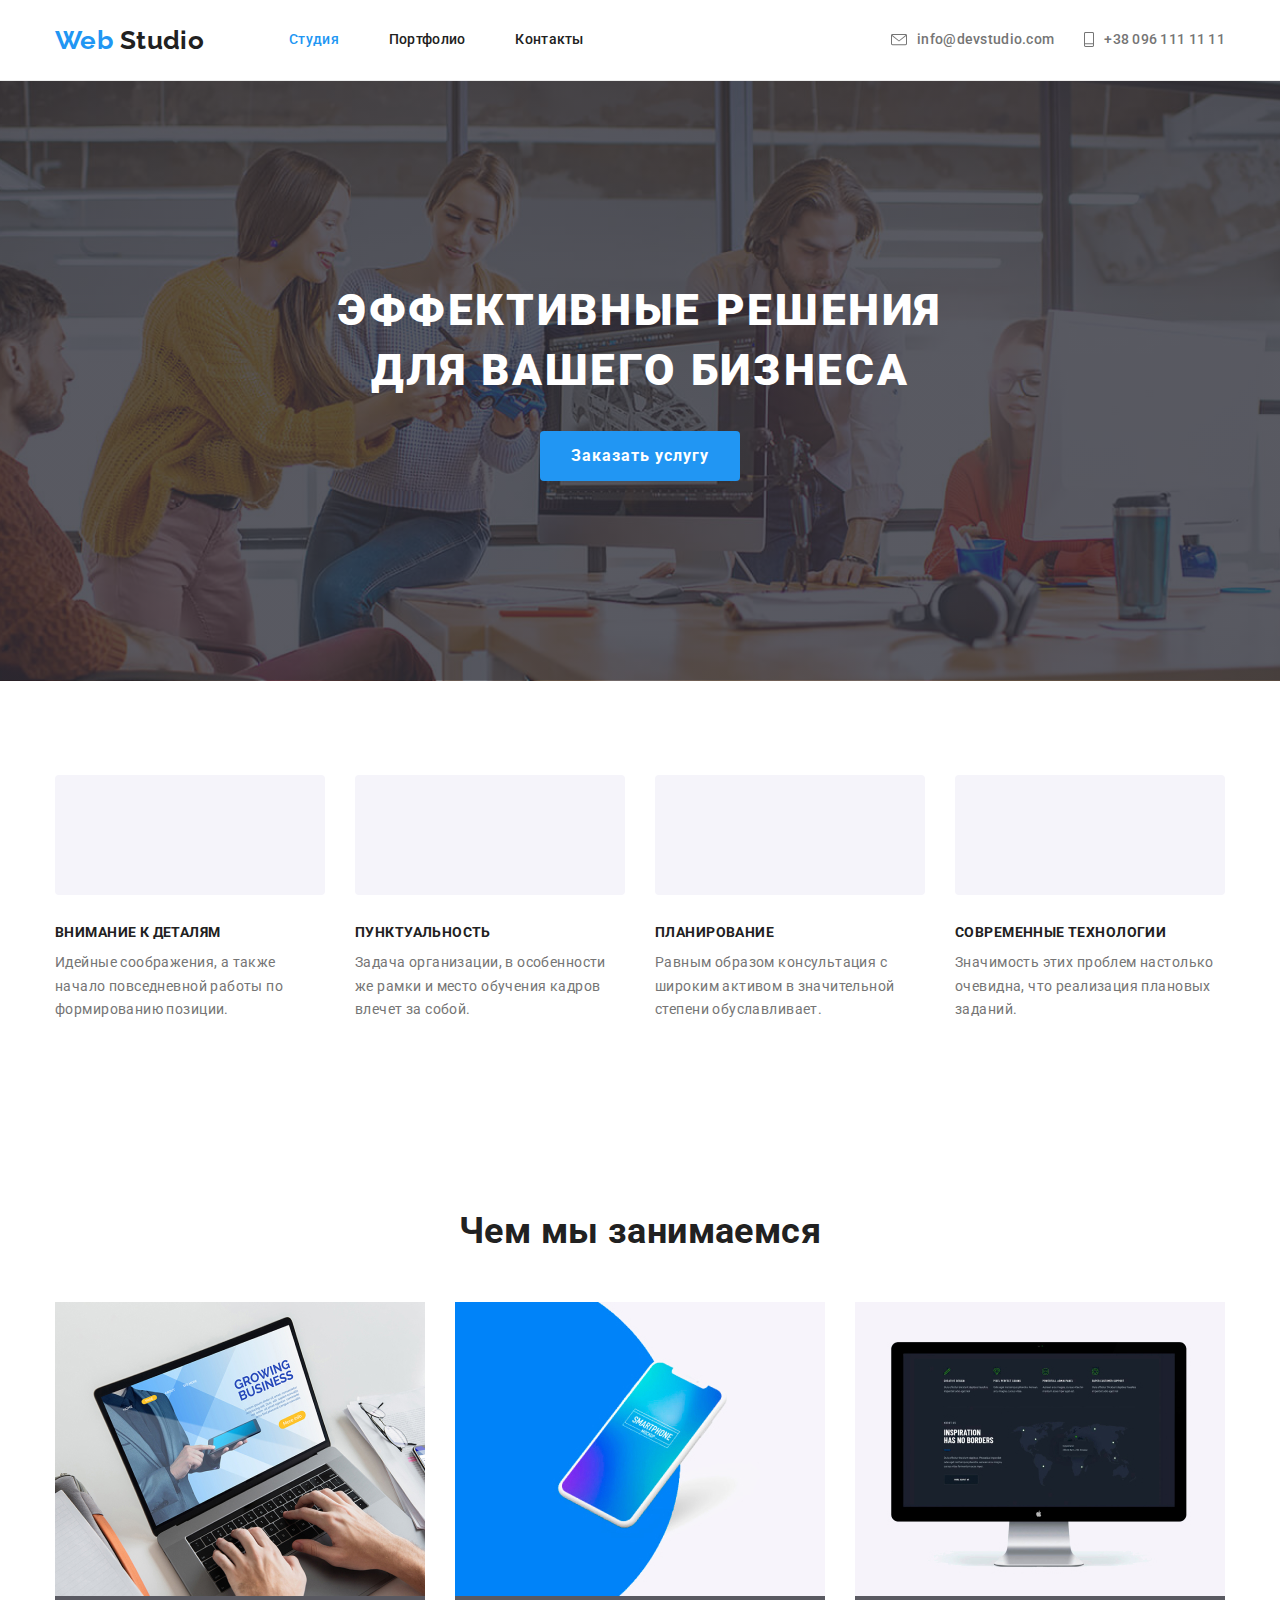
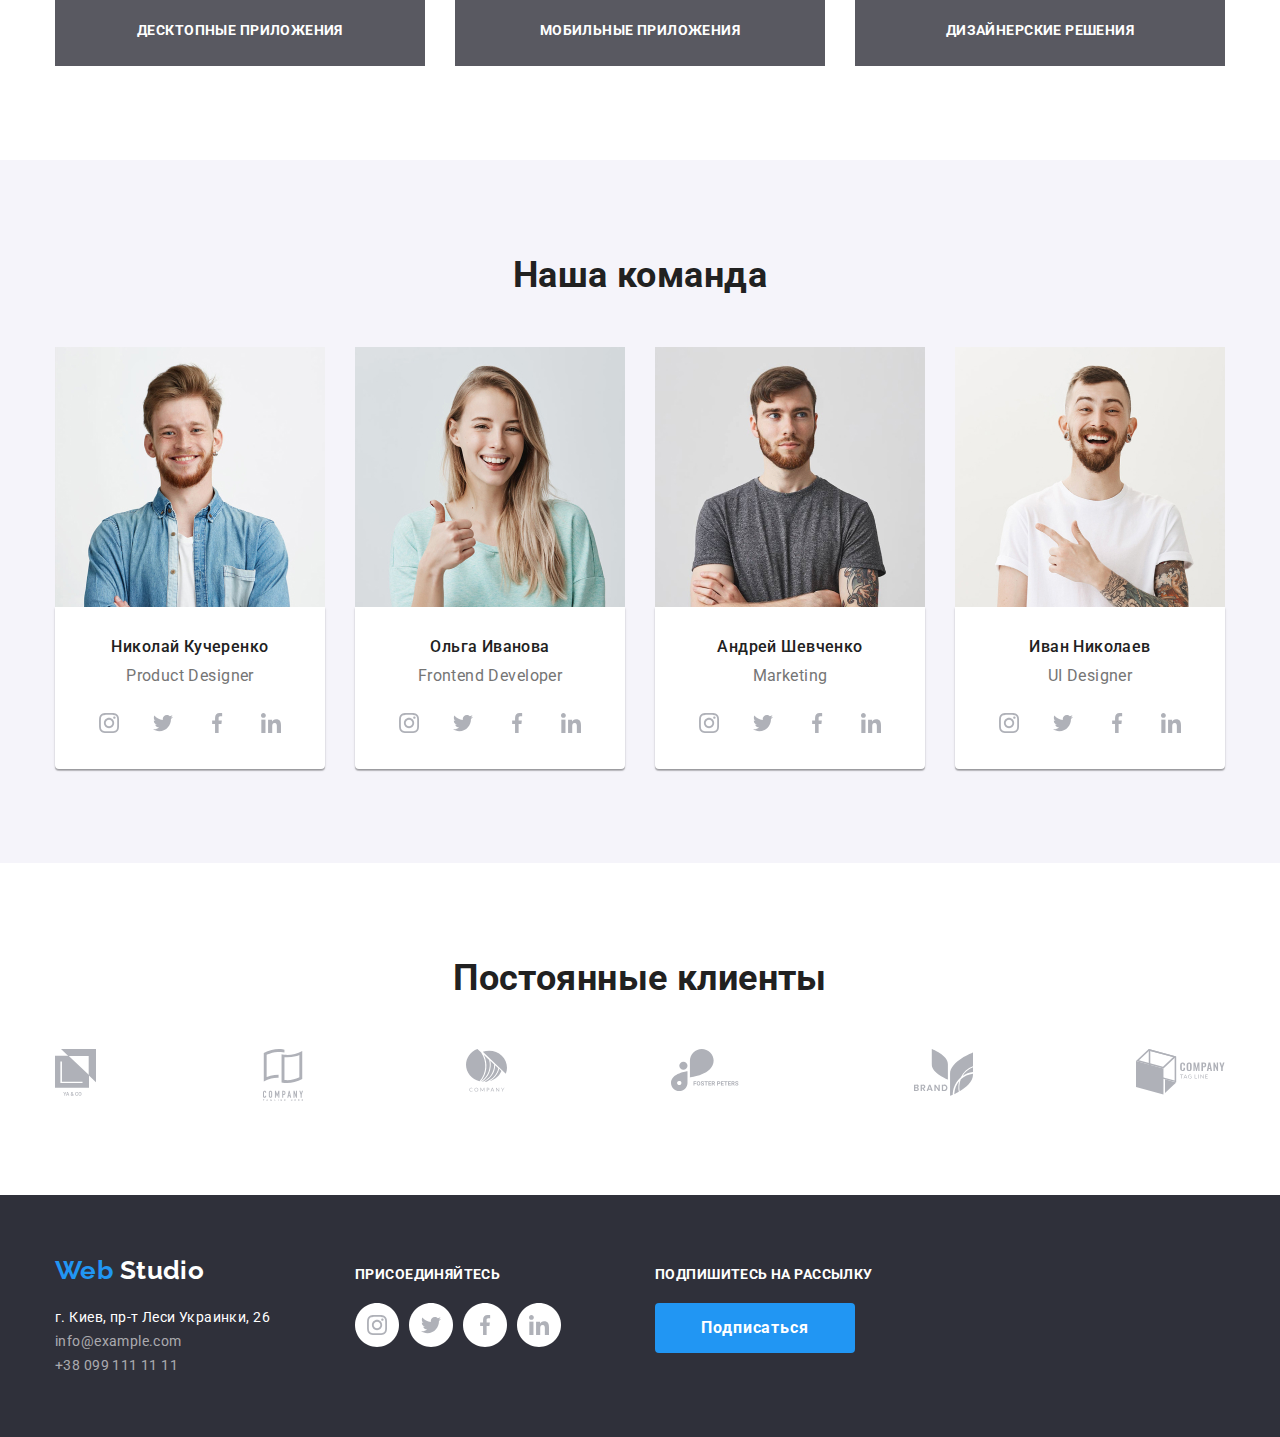
==== commit 78e27235: "Добавляет разметку главной страницы" ====
--- a/index.html
+++ b/index.html
@@ -14,7 +14,6 @@
     />
     <link rel="stylesheet" href="./css/styles.css" />
   </head>
-
   <body>
     <header class="header">
       <div class="container header-container">
@@ -61,8 +60,10 @@
     <main>
       <!--Герой-->
       <section class="hero">
-        <h1 class="hero-title">Эффективные решения для вашего бизнеса</h1>
-        <a class="hero-button" href="#">Заказать услугу</a>
+        <div class="hero-content">
+          <h1 class="hero-title">Эффективные решения для вашего бизнеса</h1>
+          <a class="hero-button" href="#">Заказать услугу</a>
+        </div>
       </section>
       <!--Особенности-->
       <section>
--- a/css/styles.css
+++ b/css/styles.css
@@ -148,7 +148,6 @@
 .hero {
   text-align: center;
   max-width: 1600px;
-  height: 600px;
   margin-left: auto;
   margin-right: auto;
   padding-top: 200px;
@@ -162,6 +161,7 @@
     url(../images/hero.jpg);
   background-repeat: no-repeat;
   background-position: center;
+  background-size: cover;
 }
 .hero-title {
   width: 696px;
